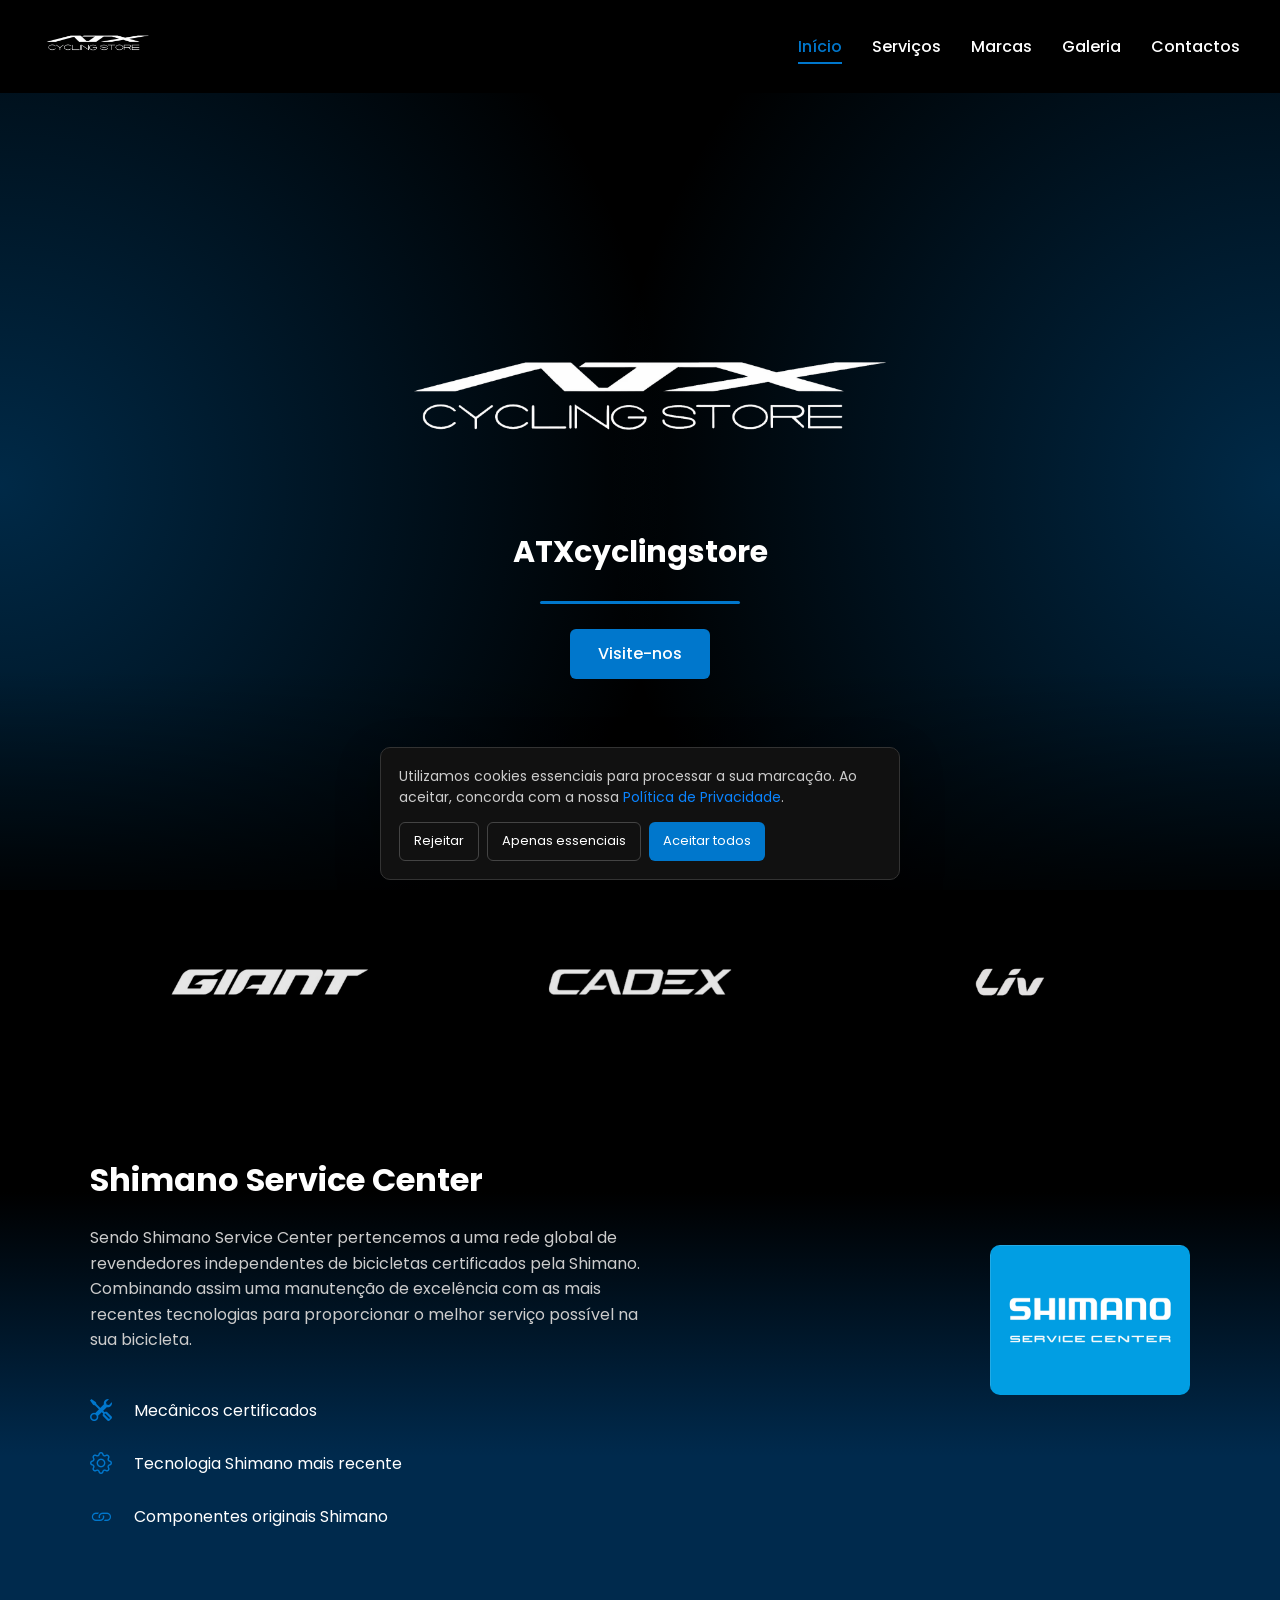
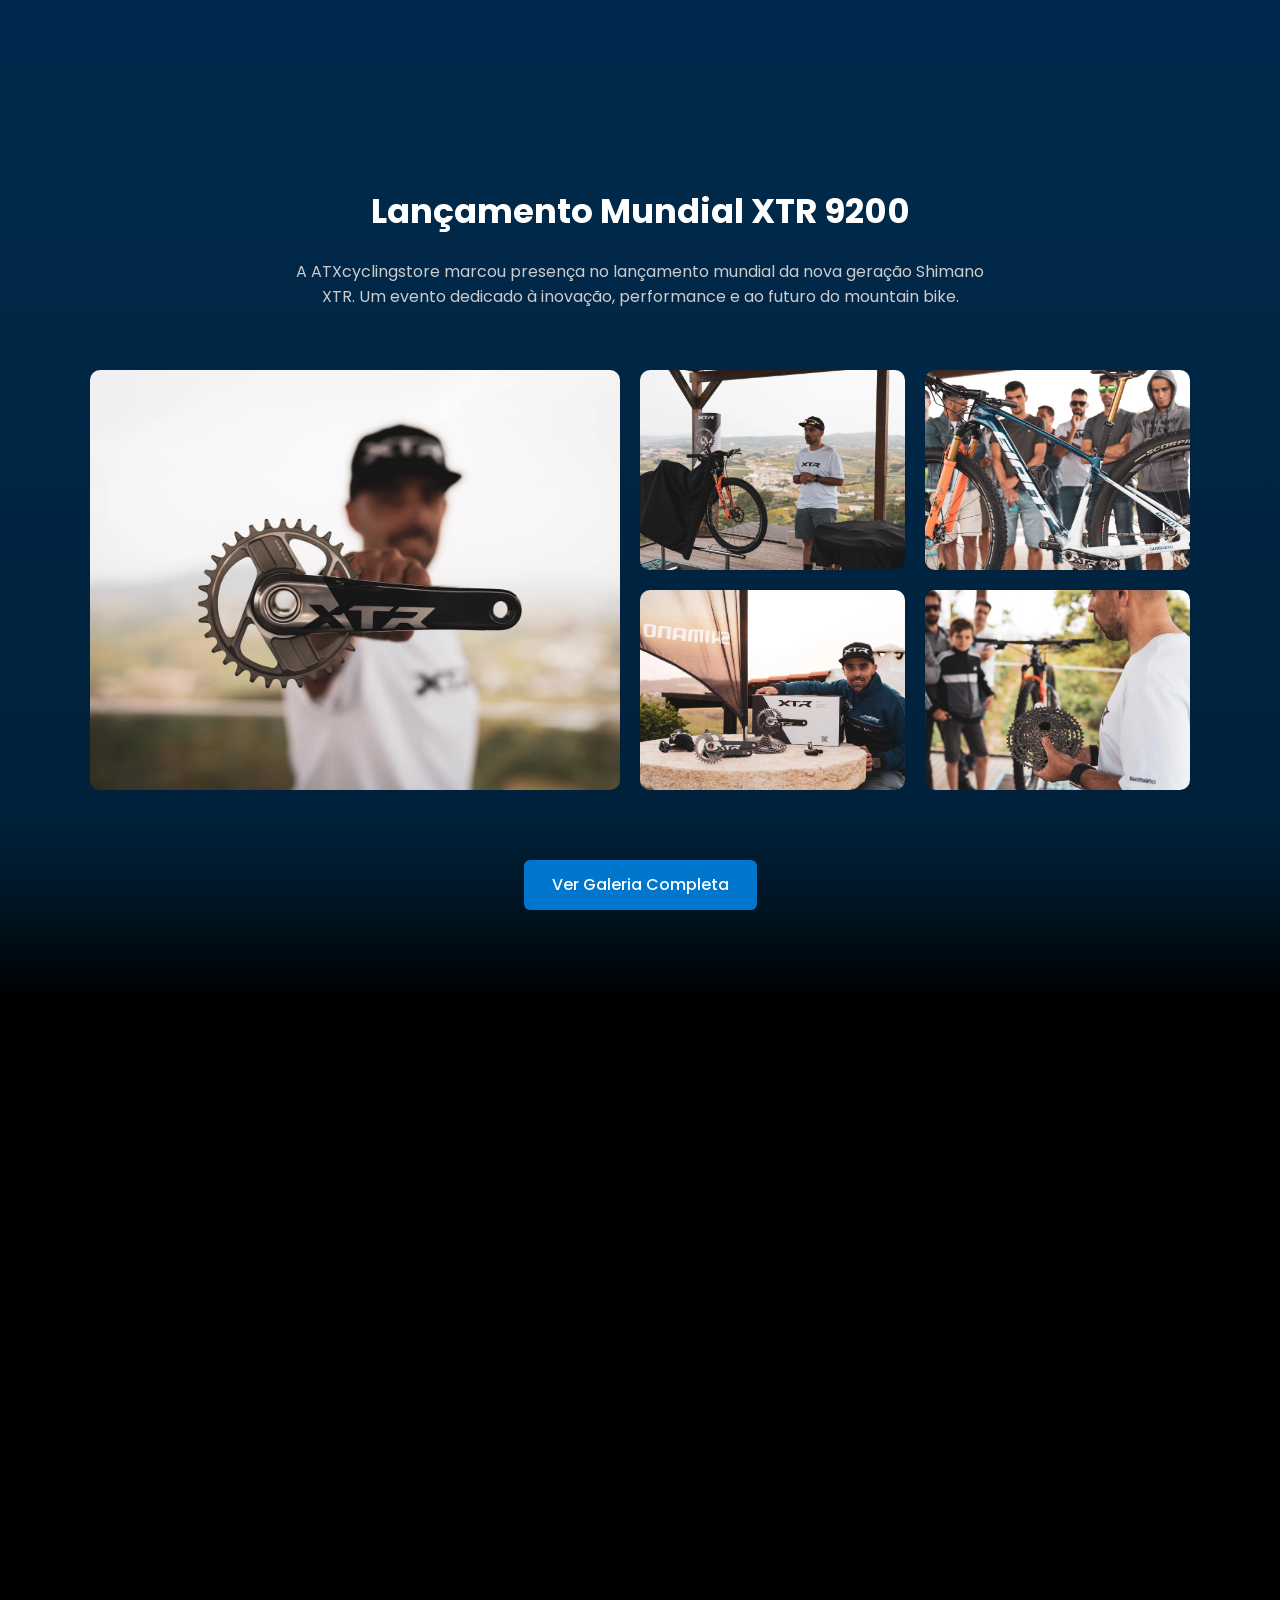
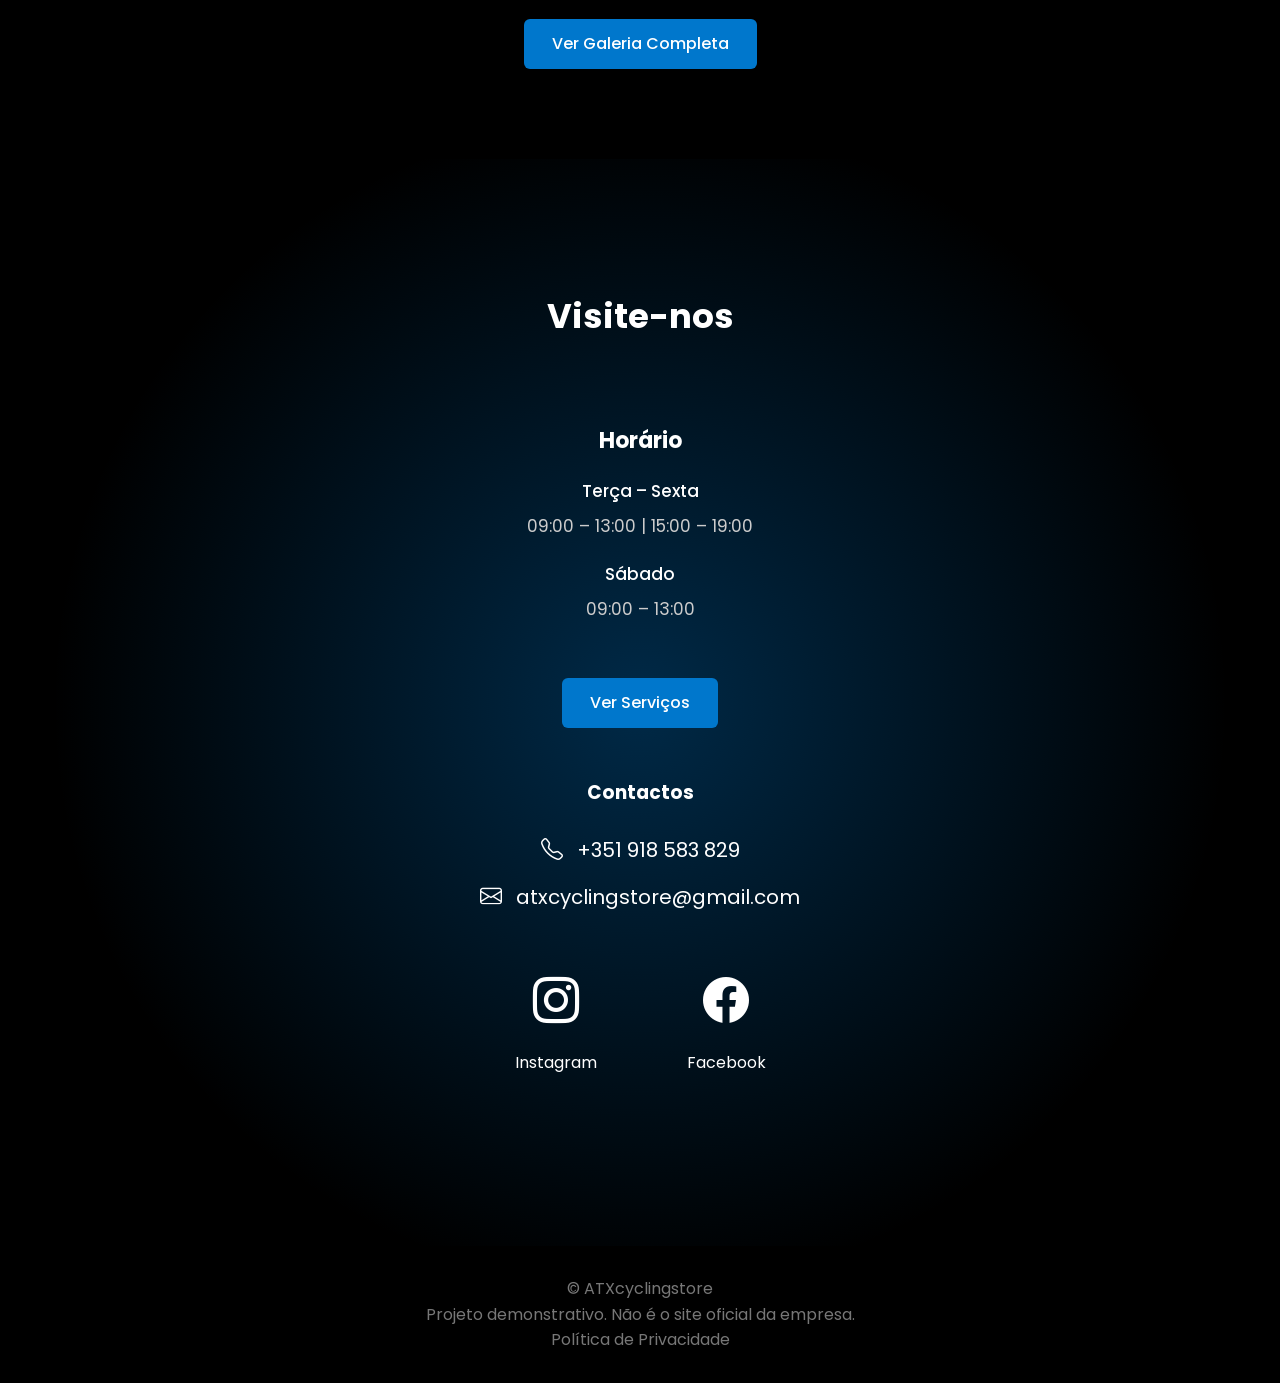
==== index.html @ eec316c8 "Finalize booking system and optimize gallery performance" ====
<!DOCTYPE html>
<html lang="pt">

<head>

    <meta charset="UTF-8">
    <meta name="viewport" content="width=device-width, initial-scale=1.0">

    <title>ATXcyclingstore</title>

    <link rel="icon" type="image/png" href="favicon_black.png">

    <link rel="stylesheet" href="css/style.css">

    <link href="https://fonts.googleapis.com/css2?family=Poppins:wght@300;400;500;600&display=swap" rel="stylesheet">

    <link rel="stylesheet" href="https://cdnjs.cloudflare.com/ajax/libs/font-awesome/6.5.0/css/all.min.css">

    <link rel="stylesheet" href="https://cdn.jsdelivr.net/npm/bootstrap-icons@1.11.3/font/bootstrap-icons.css">

</head>

<div id="cookie-banner" class="cookie-banner">

    <div class="cookie-card">

        <p class="cookie-text">
            Utilizamos cookies essenciais para processar a sua marcação.
            Ao aceitar, concorda com a nossa
            <a href="pages/privacy.html" style="color: #0a84ff">Política de Privacidade</a>.
        </p>

        <div class="cookie-actions">

            <button id="cookie-reject" class="cookie-btn-outline">
                Rejeitar
            </button>

            <button id="cookie-essential" class="cookie-btn-outline">
                Apenas essenciais
            </button>

            <button id="cookie-accept" class="cookie-btn-primary">
                Aceitar todos
            </button>

        </div>

    </div>

</div>

<body>

<!-- NAVBAR -->

<header>

    <nav class="navbar">

        <a href="index.html" class="logo">
            <img src="images/atx.png" alt="Logo">
        </a>

        <ul class="nav-links">

            <li><a href="index.html" class="nav-link">Início</a></li>
            <li><a href="pages/servicos.html" class="nav-link">Serviços</a></li>
            <li><a href="pages/marcas.html" class="nav-link">Marcas</a></li>
            <li><a href="pages/galeria.html" class="nav-link">Galeria</a></li>
            <li><a href="pages/contactos.html" class="nav-link">Contactos</a></li>

        </ul>

        <div class="hamburger" id="hamburger">
            <span></span>
            <span></span>
            <span></span>
        </div>

    </nav>

</header>


<!-- HERO -->

<section class="hero fade-in">

    <img src="images/atx.png" class="hero-logo">

    <h1>ATXcyclingstore</h1>
    <div class="hero-divider"></div>
    <a href="#contactos" class="btn-primary">
        Visite-nos
    </a>

</section>

<!-- MARCAS HERO -->

<section class="hero-marcas">

    <div class="container-marcas fade-in">

        <img src="images/giant.png" alt="Giant" class="fade-in">

        <img src="images/cadex_logo.png" alt="Cadex" class="fade-in">

        <img src="images/liv_logo.png" alt="Liv" class="fade-in">


    </div>

</section>


<!-- SHIMANO SERVICE CENTER -->

<section class="shimano-oficina">

    <div class="shimano-container fade-in">

        <div class="shimano-texto">

            <h2>Shimano Service Center</h2>

            <p>
                Sendo Shimano Service Center pertencemos a uma rede global de revendedores independentes de bicicletas
                certificados pela Shimano. Combinando assim uma
                manutenção de excelência com as mais recentes tecnologias para proporcionar o melhor serviço possível na
                sua bicicleta.
            </p>


            <div class="shimano-pontos">

                <div class="ponto">
                    <i class="bi bi-tools"></i>
                    <span>Mecânicos certificados</span>
                </div>

                <div class="ponto">
                    <i class="bi bi-gear"></i>
                    <span>Tecnologia Shimano mais recente</span>
                </div>

                <div class="ponto">
                    <i class="bi bi-link"></i>
                    <span>Componentes originais Shimano</span>
                </div>

            </div>

        </div>


        <div class="shimano-logo">

            <img src="images/shimano_01.png" alt="Shimano Service Center" loading="lazy">

        </div>

    </div>

</section>

<!-- EVENTO XTR -->

<section class="evento-xtr">

    <div class="evento-container fade-in">

        <h2>Lançamento Mundial XTR 9200</h2>

        <p>
            A ATXcyclingstore marcou presença no lançamento mundial da nova geração
            Shimano XTR. Um evento dedicado à inovação, performance e ao futuro do
            mountain bike.
        </p>

        <div class="evento-galeria">

            <img src="images/xtr/xtr13.png" loading="lazy">
            <img src="images/xtr/xtr6.png" loading="lazy">
            <img src="images/xtr/xtr1.png" loading="lazy">
            <img src="images/xtr/xtr12.png" loading="lazy">
            <img src="images/xtr/xtr4.png" loading="lazy">


        </div>

        <a href="pages/galeria.html" class="btn-primary evento-botao">Ver Galeria Completa</a>

    </div>

</section>

<!-- PROJETOS -->

<section class="projetos">

    <h2 class="fade-in">Projetos recentes</h2>

    <div class="projetos-galeria fade-in">

        <img src="images/gal/gal2.png" loading="lazy">
        <img src="images/gal/gal7.png" loading="lazy">
        <img src="images/gal/gal19.png" loading="lazy">
        <img src="images/gal/gal12.png" loading="lazy">

    </div>

    <a href="pages/galeria.html" class="btn-primary">Ver Galeria Completa</a>

</section>

<!-- CONTACTOS FINAL -->

<section id="contactos" class="contactos-final">

    <div class="contactos-wrapper fade-in">

        <h2>Visite-nos</h2>

        <div class="horario">

            <h3>Horário</h3>

            <p class="dias">Terça – Sexta</p>
            <p>09:00 – 13:00 | 15:00 – 19:00</p>

            <p class="dias">Sábado</p>
            <p>09:00 – 13:00</p>

        </div>


        <a href="pages/servicos.html" class="btn-primary btn-contactos">
            Ver Serviços
        </a>


        <div class="contactos-info">

            <h3>Contactos</h3>

            <div class="contacto-item">
                <i class="bi bi-telephone"></i>
                <span>+351 918 583 829</span>
            </div>

            <div class="contacto-item">
                <i class="bi bi-envelope"></i>
                <span>atxcyclingstore@gmail.com</span>
            </div>

        </div>

        <div class="contactos-links">

            <a href="https://www.instagram.com/atxcyclingstore/">
                <i class="bi bi-instagram"></i>
                <span>Instagram</span>
            </a>

            <a href="https://www.facebook.com/ATXcyclingstore/">
                <i class="bi bi-facebook"></i>
                <span>Facebook</span>
            </a>

        </div>

    </div>

</section>

<!-- FOOTER -->

<footer>

    <p>© ATXcyclingstore</p>
    <p>Projeto demonstrativo. Não é o site oficial da empresa.</p>
    <a href="/pages/privacy.html">Política de Privacidade</a>

</footer>


<script src="js/script.js"></script>


</body>

</html>
---- css/style.css ----
/* ============================= */
/* RESET GLOBAL */
/* ============================= */

*,
*::before,
*::after {
    margin: 0;
    padding: 0;
    box-sizing: border-box;
}

html {
    -webkit-text-size-adjust: 100%;
}

body {

    margin: 0;

    -webkit-font-smoothing: antialiased;
    -moz-osx-font-smoothing: grayscale;

}

/* remove estilos automáticos */
button,
input,
textarea,
select {

    font: inherit;

    border: none;
    outline: none;

    background: none;

    color: inherit;

}

/* remove estilo automático dos links */

a {

    color: inherit;
    text-decoration: none;

}

/* imagens nunca rebentam layout */

img {

    max-width: 100%;
    height: auto;

}

/* remove highlight azul Android */

* {
    -webkit-tap-highlight-color: transparent;
}

/* remove aparência específica do sistema */

button,
input,
select {

    appearance: none;
    -webkit-appearance: none;
    -moz-appearance: none;

}

* {
    margin: 0;
    padding: 0;
    box-sizing: border-box;
}

html {
    scroll-behavior: smooth;
    scroll-padding-top: 80px;
}

html, body {
    overflow-x: hidden;
}

body {
    font-family: 'Poppins', sans-serif;
    background: #0a0a0a;
    color: white;
    line-height: 1.6;
    padding-top: 80px;
    min-height: 100vh;
    display: flex;
    flex-direction: column;
}

footer {
    margin-top: auto;
}


/* ============================= */
/* NAVBAR */
/* ============================= */

.navbar {
    display: flex;
    justify-content: space-between;
    align-items: center;
    padding: 20px 40px;
    background: #000;

    position: fixed;
    top: 0;
    left: 0;
    width: 100%;

    z-index: 1000;

    transition: transform 0.3s ease;
}

.navbar.hide {
    transform: translateY(-100%);
}

.logo img {
    height: 45px;
}

.nav-links {
    list-style: none;
    display: flex;
    gap: 30px;
}

.nav-links a {
    text-decoration: none;
    color: white;
    font-weight: 500;
    transition: 0.3s;
}

.nav-links a:hover {
    color: #0077cc;
    border-bottom: 2px solid #0077cc;
}

.nav-link.active {
    color: #0077cc;
}

.nav-link.active {
    color: #0077cc;
    border-bottom: 2px solid #0077cc;
    padding-bottom: 4px;
}

.hamburger {

    display: none;
    flex-direction: column;
    cursor: pointer;
    gap: 6px;

}

.hamburger span {

    width: 25px;
    height: 3px;
    background: white !important;
    display: block;

}


/* ============================= */
/* HERO */
/* ============================= */

.hero {
    height: 90vh;
    display: flex;
    flex-direction: column;
    justify-content: center;
    align-items: center;
    text-align: center;
    position: relative;
    padding: 0 20px;

    background: radial-gradient(circle at left, rgba(0, 119, 204, 0.35), transparent 50%),
    radial-gradient(circle at right, rgba(0, 119, 204, 0.35), transparent 50%),
    #000;

}

.hero a {
    position: relative;
    z-index: 2;
}

.hero-logo {
    width: clamp(260px, 40vw, 550px);
    margin-bottom: 30px;
}

.hero h1 {
    font-size: clamp(18px, 2.5vw, 30px);
    margin-bottom: 10px;
}

.hero p {
    color: #ccc;
    margin-bottom: 25px;
}

.hero-divider {
    width: 200px;
    height: 3px;
    background: #0077cc;
    margin: 15px auto 25px auto;
    border-radius: 3px;
}

.hero::after {
    content: "";
    position: absolute;
    bottom: 0;
    left: 0;

    width: 100%;
    height: 220px;

    background: linear-gradient(to bottom, rgba(0, 0, 0, 0) 0%, rgba(0, 0, 0, 0.2) 30%, rgba(0, 0, 0, 0.5) 70%, rgba(0, 0, 0, 0.8) 100%);
    pointer-events: none;
}

.btn-primary {

    display: inline-block;
    padding: 14px 32px;

    background: linear-gradient(180deg, #1f7fd0, #1667a8);
    color: white !important;

    border-radius: 10px;
    text-decoration: none;

    transition: all 0.25s ease;

}

.btn-primary:hover {

    transform: translateY(-3px);
    box-shadow: 0 10px 25px rgba(0, 119, 204, 0.35);

}

.btn-primary:disabled {
    background: #555;
    cursor: not-allowed;
    opacity: 0.7;
}

/* ============================= */
/* MARCAS */
/* ============================= */

.hero-marcas {
    background: #000;
}

.container-marcas {
    display: flex;
    justify-content: space-evenly;
    align-items: center;
}

.container-marcas img {
    width: 33%;
    max-width: 200px;
    opacity: 0.9;
    transition: 0.3s;
}

.container-marcas img:hover {
    opacity: 1;
    transform: scale(1.05);
}


/* ============================= */
/* BOTÕES */
/* ============================= */

.btn-primary {

    display: inline-block;

    width: fit-content;

    padding: 12px 28px;

    background: #0077cc;
    color: white;

    border: none;
    border-radius: 6px;

    font-weight: 500;
    font-size: 16px;

    cursor: pointer;

    transition: 0.25s;
}

.btn-primary:hover {
    background: #005fa3;
}


/* ============================= */
/* SHIMANO SERVICE CENTER */
/* ============================= */

.shimano-oficina {
    padding: 120px 40px;
    background: linear-gradient(to bottom, #000000 0%, #000000 30%, #002a4d 70%, #002a4d 100%);
}

.shimano-container {
    max-width: 1100px;
    margin: auto;
    display: flex;
    align-items: center;
    justify-content: space-between;
    gap: 80px;
}

.shimano-texto {
    flex: 1;
    max-width: 550px;
}

.shimano-texto h2 {
    font-size: 32px;
    margin-bottom: 20px;
}

.shimano-texto p {
    color: #ccc;
    line-height: 1.6;
}

.shimano-logo img {
    width: 200px;
    border-radius: 10px;
}

.shimano-pontos {
    display: flex;
    flex-direction: column;
    gap: 18px;
    margin-top: 40px;
}

.ponto {
    display: grid;
    grid-template-columns: 30px 1fr;
    align-items: center;
    gap: 14px;

    max-width: 500px;
    margin: 0 auto;
    text-align: left;
}

.ponto i {
    font-size: 22px;
    color: #0077cc;
}


/* ============================= */
/* evento XTR */
/* ============================= */

.evento-xtr {
    padding: 90px 40px;
    background: linear-gradient(to bottom, #002a4d, #001f36);
    text-align: center;
    position: relative;
}

.evento-container {
    max-width: 1100px;
    margin: auto;
    position: relative;
    z-index: 2;
}

.evento-xtr h2 {
    font-size: 34px;
    margin-bottom: 20px;
}

.evento-xtr p {
    color: #ccc;
    max-width: 700px;
    margin: auto;
    margin-bottom: 60px;
}

.evento-galeria {
    display: grid;
    grid-template-columns:2fr 1fr 1fr;
    grid-template-rows:200px 200px;
    gap: 20px;
    margin-bottom: 20px;
}

.evento-galeria img {
    width: 100%;
    height: 100%;
    object-fit: cover;
    border-radius: 10px;
    transition: transform 0.4s ease, opacity 0.4s ease;
}

.evento-galeria img:hover {
    opacity: 0.9;
    transform: scale(1.05);
}

.evento-galeria img:first-child {
    grid-row: 1 / span 2;
}

.evento-botao {
    display: inline-block;
    margin-top: 50px;
}

.evento-xtr::after {
    content: "";
    position: absolute;
    bottom: 0;
    left: 0;

    width: 100%;
    height: 180px;

    pointer-events: none;

    background: linear-gradient(
            to bottom,
            rgba(0, 0, 0, 0) 0%,
            rgba(0, 0, 0, 0.4) 50%,
            rgba(0, 0, 0, 1) 100%
    );
}

/* ============================= */
/* PROJETOS */
/* ============================= */

.projetos {
    padding: 90px 40px;
    background: #000;
    text-align: center;
}

.projetos h2 {
    font-size: 34px;
    margin-bottom: 60px;
}

.projetos-galeria {
    display: grid;
    grid-template-columns:repeat(4, 1fr);
    gap: 20px;

    max-width: 1100px;
    margin: auto;
    margin-bottom: 50px;
}

.projetos-galeria img {
    width: 100%;
    aspect-ratio: 4/5;
    object-fit: cover;
    border-radius: 10px;

    transition: transform 0.4s ease, filter 0.4s ease;
}

.projetos-galeria img:hover {
    transform: scale(1.05);
    filter: brightness(0.9);
}


/* ============================= */
/* CONTACTOS FINAL */
/* ============================= */

.contactos-final {
    padding: 90px 40px;
    display: flex;
    align-items: center;
    justify-content: center;
    scroll-margin-top: 100px;
    text-align: center;

    background: radial-gradient(circle at center,
    rgba(0, 119, 204, 0.35),
    transparent 70%),
    #000;

}

.contactos-wrapper {
    max-width: 520px;
    width: 100%;
}

/* TÍTULO */

.contactos-final h2 {
    font-size: 34px;
    margin-bottom: 80px;
}

/* HORÁRIO */
.horario {
    margin-bottom: 40px;
}

.horario h3 {
    font-size: 22px;
    margin-bottom: 20px;
}

.horario p {
    font-size: 17px;
    color: #ccc;
    margin-bottom: 8px;
}

.horario .dias {
    margin-top: 20px;
    font-weight: 500;
    color: white;
}

.btn-contactos {
    margin-top: 15px;
    margin-bottom: 15px;

}

/* CONTACTOS */


.contactos-info {
    margin-top: 35px;
    margin-bottom: 50px;
}

.contactos-info h3 {
    margin-bottom: 25px;
}

.contacto-item {
    display: flex;
    justify-content: center;
    align-items: center;
    gap: 14px;
    font-size: 20px;
    margin-bottom: 12px;
}

.contacto-item i {
    font-size: 22px;
}

/* REDES */

.contactos-links {
    display: flex;
    justify-content: center;
    gap: 90px;
    margin-bottom: 80px;
}

.contactos-links a {
    display: flex;
    flex-direction: column;
    align-items: center;
    text-decoration: none;
    color: white;
    transition: 0.3s;
}

.contactos-links i {
    font-size: 46px;
    margin-bottom: 12px;
}

.contactos-links span {
    font-size: 16px;
}

.contactos-links a:hover {
    transform: translateY(-6px);
    color: #0077cc;
}


/* ============================= */
/* FOOTER */
/* ============================= */

footer {
    padding: 30px;
    background: #000;
    text-align: center;
    color: #777;
}

/* ============================= */
/* FADE IN SCROLL */
/* ============================= */

.fade-in {

    opacity: 0;
    transform: translateY(40px);
    transition: opacity 0.8s ease, transform 0.8s ease;
}

.fade-in.visible {
    opacity: 1;
    transform: translateY(0);
}

/* ============================= */
/* VISUAL DE SELEÇAO DE TEXTO */
/* ============================= */

::selection {
    background: #0077cc;
    color: white;
}

/* ============================= */
/* SERVIÇOS */
/* ============================= */

#servicos {
    background: linear-gradient(to right, rgba(0, 119, 204, 0.35), transparent 300px),
    linear-gradient(to left, rgba(0, 119, 204, 0.35), transparent 300px),
    #000;
}


.services-section {
    padding: 100px 40px;
    max-width: 900px;
    margin: auto;

}

.services-title {
    font-size: 42px;
    margin-bottom: 10px;
}

.services-intro {
    font-size: 18px;
    color: #666;
    margin-bottom: 0;
    line-height: 1.6;
}

.services-category {
    font-size: 28px;
    margin-top: 70px;
    margin-bottom: 30px;
    font-weight: 600;
}

/* BLOCO DE SERVIÇO */

.service {
    padding: 22px 25px;
    border-bottom: 1px solid #e5e5e5;
    transition: all 0.25s ease;
}

/* HOVER MODERNO */

.service:hover {
    transform: scale(1.05);
    transition: 0.3s;

}

/* muda cor do título */
.service:hover h3 {
    color: #0077cc;
}

/* muda cor do preço */
.service:hover .price {
    color: #0077cc;
}

/* transição suave */
.service h3,
.service .price {
    transition: color 0.3s ease;
}


/* HEADER */

.service-header {
    display: flex;
    justify-content: space-between;
    align-items: center;
}

.service h3 {
    font-size: 20px;
    margin: 0;
    color: #f7f7f7;
    transition: color 0.3s ease;

}


.price {
    font-weight: 600;
    font-size: 20px;
    color: #f7f7f7;
}

/* DESCRIÇÃO */

.service-desc {
    font-size: 15px;
    color: #666;
    margin-top: 8px;
    line-height: 1.5;
    max-width: 700px;
}

.services-cta-top {
    margin-top: 30px;
}

.reserva-trigger {
    background: #0077cc;
    color: white;
    padding: 12px 28px;
    border-radius: 6px;
    text-decoration: none;
    font-weight: 500;
    transition: 0.3s;
    margin-top: 30px;
    margin-bottom: 30px;
}

.reserva-trigger:hover {
    background: #005fa3;
}

.floating-reserva {
    position: fixed;
    bottom: 30px;
    right: 30px;

    background: #0077cc;
    color: white;

    padding: 14px 22px;
    border-radius: 30px;

    font-weight: 500;
    text-decoration: none;

    box-shadow: 0 6px 20px rgba(0, 0, 0, 0.3);

    transition: 0.3s;

    opacity: 0;
    pointer-events: none;
}

.floating-reserva.show {
    opacity: 1;
    pointer-events: auto;
}


.services-final-cta {
    text-align: center;
    margin-top: 80px;
    margin-bottom: 100px;
    max-width: 700px;
    margin-left: auto;
    margin-right: auto;
}

/* ============================= */
/* RESERVAS */
/* ============================= */

.reserva-section {
    padding: 120px 20px;
}

.reserva-container {
    max-width: 650px;
    margin: auto;
}

.reserva-container h1 {
    font-size: 42px;
    margin-bottom: 10px;
}

.reserva-intro {
    color: #aaa;
    margin-bottom: 40px;
}

input[type="date"]::-webkit-calendar-picker-indicator {
    filter: invert(1);
    opacity: 0.8;
}

input[type="date"]::-webkit-calendar-picker-indicator:hover {
    opacity: 1;
}


/* STEPS */

.reserva-steps {
    display: flex;
    justify-content: space-between;
    margin-bottom: 40px;
}

.step {
    display: flex;
    align-items: center;
    gap: 10px;
    color: #777;
    font-size: 14px;
}

.step span {
    width: 28px;
    height: 28px;
    border-radius: 50%;
    border: 1px solid #444;
    display: flex;
    align-items: center;
    justify-content: center;
}

.step.active span {
    background: #0077cc;
    border: none;
    color: white;
}

.step.active {
    color: white;
}


/* FORMULÁRIO */

.reserva-form {
    display: flex;
    flex-direction: column;
    gap: 28px;
}

.form-group {
    display: flex;
    flex-direction: column;
    gap: 8px;
}

.form-group select {

    background: #111;
    color: white;

    border: 1px solid #333;
    border-radius: 6px;

    padding: 12px;
    padding-right: 40px;

    appearance: none;
    -webkit-appearance: none;
    -moz-appearance: none;

    cursor: pointer;

    background-image: url("data:image/svg+xml,%3Csvg xmlns='http://www.w3.org/2000/svg' fill='white' viewBox='0 0 16 16'%3E%3Cpath d='M2 5l6 6 6-6'/%3E%3C/svg%3E");

    background-repeat: no-repeat;
    background-position: right 14px center;
    background-size: 12px;
}


.form-group input,
.form-group textarea {

    background: #111;
    color: #fff;

    border: 1px solid #333;
    border-radius: 6px;

    padding: 12px;

    font-family: 'Poppins', sans-serif;

}

.form-group input:focus,
.form-group select:focus,
.form-group textarea:focus {

    outline: none;

    border-color: #0077cc;

    box-shadow: 0 0 0 1px #0077cc;

}

/* BOTÕES */

.form-buttons {
    display: flex;
    gap: 16px;
    margin-top: 10px;
}

.form-step button {
    margin-top: 10px;
}


.btn-reserva-submit {

    padding: 14px 24px;
    background: #0077cc;
    border: none;

    color: white;
    font-weight: 500;
    border-radius: 6px;

    cursor: pointer;
    transition: 0.3s;
}

.btn-reserva-submit:hover {
    background: #005fa3;
}


.btn-cancelar {

    padding: 14px 24px;
    background: #222;
    border: 1px solid #444;

    color: #aaa;
    border-radius: 6px;

    cursor: pointer;
}

.btn-cancelar:hover {
    background: #333;
}


/* BOTÃO VOLTAR */

.btn-voltar {
    background: none;
    border: none;
    color: #0077cc;
    margin-bottom: 30px;
    cursor: pointer;
}

.form-step {
    display: none;
}

.form-step.active {
    display: block;
}

.resumo {
    background: #111;
    border: 1px solid #333;
    padding: 24px;
    border-radius: 8px;
    margin-top: 10px;
}

.resumo p {
    margin-bottom: 14px;
}

.form-step h3 {
    margin-bottom: 18px;
}


.reserva-steps {
    display: flex;
    gap: 30px;
    margin-bottom: 40px;
}

.step {
    opacity: 0.4;
    transition: 0.3s;
}

.step.active {
    opacity: 1;
}

.step.done span {
    background: #0077cc;
    border: none;
    color: white;
}

.step.done {
    opacity: 1;
}

.horas-container {
    margin-top: 10px;
    margin-bottom: 10px;
}



.hora-item {
    display: inline-block;
    padding: 8px 12px;
    margin: 5px;
    border: 1px solid #ccc;
    cursor: pointer;
    border-radius: 5px;
}

.hora-item.ativa {
    background-color: #0d6efd;
    color: white;
    border-color: #0d6efd;
}

/* ============================= */
/* CONFIRMAÇÃO */
/* ============================= */

.confirmacao-section {
    padding: 180px 20px;
    text-align: center;
}

.confirmacao-container {
    max-width: 600px;
    margin: auto;
}

.confirmacao-container h1 {
    font-size: 42px;
    margin-bottom: 20px;
}

.confirmacao-mensagem {
    font-size: 18px;
    margin-bottom: 10px;
}

.confirmacao-info {
    color: #aaa;
    margin-bottom: 40px;
    line-height: 1.6;
}

.confirmacao-check {
    width: 70px;
    height: 70px;
    margin: 0 auto 30px auto;
}

.checkmark {
    width: 70px;
    height: 70px;
}

.checkmark-check {

    stroke-dasharray: 48;
    stroke-dashoffset: 48;

    animation: drawCheck 0.6s ease forwards;
    animation-delay: 0.2s;

}

@keyframes drawCheck {

    to {
        stroke-dashoffset: 0;
    }

}

/* ============================= */
/* MARCAS */
/* ============================= */


/* SECTION */

.brands-section {

    padding: 100px 40px;
    max-width: 1200px;
    width: 100%;
    text-align: center;
    margin-left: auto;
    margin-right: auto;

    background: radial-gradient(
            circle at center,
            rgba(0, 140, 255, 0.12) 2%,
            rgba(0, 0, 0, 0) 65%
    );

}


/* TITLE */

.brands-title {

    font-size: 32px;
    margin-bottom: 80px;
    letter-spacing: 1px;

}

/* GRID */

.brands-grid {

    display: grid;
    grid-template-columns: repeat(4, 1fr);
    gap: 60px;
    align-items: center;
    justify-items: center;
    max-width: 1200px;
    margin: auto;

}

/* LOGOS */

.brands-grid img {

    max-width: 140px;
    width: 100%;

    filter: grayscale(100%);
    opacity: 0.65;

    transition: all 0.35s ease;

}

/* HOVER */

.brands-grid img:hover {

    filter: grayscale(0%);
    opacity: 1;

    transform: scale(1.15);

    filter: drop-shadow(0 0 10px rgba(0, 140, 255, 0.6));

}

/* ============================= */
/* CONTACTOS */
/* ============================= */

.contact-section {

    padding: 100px 40px;
    max-width: 1400px;
    margin: auto;

}

.contact-title {

    text-align: center;
    margin-bottom: 60px;

}

.contact-container {

    display: grid;
    grid-template-columns: 1fr 2fr;
    gap: 120px;

    align-items: center;

}

/* INFO LOJA */

.contact-info {

    max-width: 420px;

}

/* Nome da loja */

.contact-info h2 {

    font-size: 28px;
    margin-bottom: 25px;
    transition: 0.3s;

}

.contact-info h2:hover {
    filter: grayscale(0%);
    opacity: 1;

    transform: scale(1.05);

    filter: drop-shadow(0 0 10px rgba(0, 140, 255, 0.6));
}

/* BLOCO (Morada / Telefone / Email / Horário) */

.contact-block {

    margin-bottom: 35px;
    transition: 0.3s;

}

.contact-block:hover {
    filter: grayscale(0%);
    opacity: 1;

    transform: scale(1.05);

    filter: drop-shadow(0 0 10px rgba(0, 140, 255, 0.6));
}


/* Informação */

.contact-block p {

    margin: 0;
    color: #cfcfcf;
    line-height: 1.6;

}

/* MAPA */

.map-container {

    width: 100%;
    height: 450px;

    border-radius: 12px;
    overflow: hidden;

}

.map-container iframe {

    width: 100%;
    height: 100%;
    border: none;

}

/* BOTÃO GOOGLE MAPS */

.maps-button {

    display: inline-block;
    margin-top: 20px;

    padding: 12px 26px;

    background: #0a84ff;
    color: white;

    border-radius: 8px;
    text-decoration: none;

    font-weight: 500;

    transition: 0.3s;

}

/* ============================= */
/* GALERIA */
/* ============================= */

#galeria {
    padding: 120px 40px;
    max-width: 1400px;
    margin: auto;
}

.titulo {
    text-align: center;
    font-size: 40px;
    margin-bottom: 80px;
}

.categoria {
    font-size: 24px;
    margin: 60px 0 30px 0;
}

.categoria, h2 {
    margin-top: 40px;
    margin-bottom: 20px;
}

.gal-divider {
    width: 200px;
    height: 3px;

    background: linear-gradient(
            90deg,
            transparent,
            #0077cc,
            transparent
    );

    margin: 20px auto 35px auto;
}

/* MASONRY */

.grid-galeria {
    column-count: 4;
    column-gap: 20px;
}


/* IMAGENS */

.grid-galeria img {

    width: 100%;
    margin-bottom: 20px;
    border-radius: 12px;

    break-inside: avoid;

    cursor: pointer;

    opacity: 0;
    transform: translateY(20px);

    transition: transform .35s ease,
    box-shadow .35s ease,
    opacity .6s ease;
}

.grid-galeria img.show {
    opacity: 1;
    transform: translateY(0);
}

.grid-galeria img:hover {
    transform: scale(1.03);
    box-shadow: 0 15px 40px rgba(0, 0, 0, 0.15);
}

#lightbox {
    position: fixed;
    inset: 0;
    background: rgba(0, 0, 0, 0.92);

    display: none;
    align-items: center;
    justify-content: center;

    z-index: 999;
}

#lightbox img {
    max-width: 90%;
    max-height: 90%;
    border-radius: 8px;
}

#close-lightbox {
    position: absolute;
    top: 25px;
    right: 40px;
    font-size: 40px;
    color: white;
    cursor: pointer;
}

/* setas */

.nav {
    position: absolute;
    top: 50%;
    transform: translateY(-50%);
    font-size: 50px;
    color: white;
    cursor: pointer;
    padding: 10px;
    user-select: none;
}

.prev {
    left: 30px;
}

.next {
    right: 30px;
}

.nav:hover {
    opacity: 0.7;
}


/* ============================= */
/* RESPONSIVO GLOBAL */
/* ============================= */

/* TABLET */
@media (max-width: 1100px) {

    .grid-galeria {
        column-count: 3;
    }

    .projetos-galeria {
        grid-template-columns: repeat(4, 1fr);
    }

    .maps-button {
        white-space: nowrap;
    }
}

@media (min-width: 769px) {

    .shimano-pontos {
        align-items: flex-start;
    }

    .ponto {
        margin: 0;
        max-width: none;
    }

}


/* MOBILE */
@media (max-width: 768px) {

    /* ESPAÇAMENTO GLOBAL */
    section {
        padding: 70px 20px;
    }

    /* NAVBAR */
    .navbar {
        padding: 15px 20px;
    }

    .nav-links {
        position: fixed;
        top: 80px;
        left: 0;
        width: 100%;
        background: #000;

        flex-direction: column;
        align-items: center;
        gap: 35px;
        padding: 40px 0;

        transform: translateY(-20px);
        opacity: 0;
        pointer-events: none;

        transition: all 0.35s ease;
        z-index: 999;
    }

    .nav-links.active {
        transform: translateY(0);
        opacity: 1;
        pointer-events: auto;
    }

    .hamburger {
        display: flex;
    }


    /* HERO */
    .hero {
        min-height: 90svh;
        padding: 0 20px;
    }

    .hero-logo {
        width: clamp(220px, 60vw, 400px);
    }

    .hero h1 {
        font-size: 22px;
    }


    /* MARCAS */
    .container-marcas {
        flex-direction: column;
        gap: 30px;
    }

    .container-marcas img {
        width: 60%;
        max-width: 180px;
    }

    .hero-marcas {
        padding: 80px 20px;
    }

    .hero-marcas img {
        margin: 40px;
    }

    .brands-grid img {
        max-width: 110px;
    }

    .brands-grid {
        grid-template-columns: repeat(2, 1fr);
        gap: 45px;
    }


    /* SHIMANO */
    .shimano-container {
        flex-direction: column;
        text-align: center;
        gap: 40px;
    }

    .shimano-texto {
        max-width: 100%;
    }

    .shimano-logo img {
        width: 100%;
        max-width: 200px;
        margin-top: 20px;
    }

    .shimano-pontos {
        align-items: center;
    }


    /* EVENTO */
    .evento-galeria {
        grid-template-columns:1fr;
        grid-template-rows:auto;
    }

    .evento-galeria img {
        height: 220px;
    }

    .evento-galeria img:first-child {
        grid-row: auto;
    }


    /* PROJETOS */
    .projetos-galeria {
        grid-template-columns:1fr;
    }


    /* SERVIÇOS */
    .services-section {
        padding: 80px 20px;
    }

    .services-title {
        font-size: 32px;
    }

    .services-category {
        font-size: 24px;
    }

    .service-header {
        display: flex;
        justify-content: space-between;
        align-items: center;
        gap: 10px;
    }

    .price {
        font-size: 18px;
    }


    /* CONTACTOS */
    .contact-container {
        grid-template-columns:1fr;
        gap: 40px;
    }

    .contact-info {
        max-width: 100%;
        text-align: center;
    }

    .map-container {
        height: 300px;
    }


    /* GALERIA */
    .grid-galeria {
        column-count: 2;
    }


    /* LIGHTBOX */
    .nav {
        top: auto;
        bottom: 25px;
        transform: none;
        font-size: 40px;
    }

    .prev {
        left: 30%;
    }

    .next {
        right: 30%;
    }

}


/* MOBILE PEQUENO */
@media (max-width: 500px) {

    .grid-galeria {
        column-count: 1;
    }

    .projetos-galeria {
        grid-template-columns:1fr;
    }

    .hero h1 {
        font-size: 20px;
    }

    .reserva-steps {
        flex-wrap: wrap;
        justify-content: center;
        gap: 15px;
    }

    .brands-grid img {
        max-width: 100px;
    }

    .brands-grid {
        gap: 30px;
        grid-template-columns: repeat(2, 1fr);
    }

}

@media (max-width: 480px) {

    .ponto {
        margin: 0;
        max-width: none;
        text-align: left;
    }

    .shimano-pontos {
        align-items: flex-start;
    }

}

/* ============================= */
/* COOKIES */
/* ============================= */

.cookie-banner {

    position: fixed;
    bottom: 20px;
    left: 50%;
    transform: translateX(-50%);

    width: calc(100% - 30px);
    max-width: 520px;

    z-index: 2000;

}

.cookie-card {

    background: #111;
    border: 1px solid #333;

    padding: 18px;

    border-radius: 10px;

    box-shadow: 0 15px 40px rgba(0, 0, 0, 0.35);

}

.cookie-text {

    font-size: 14px;
    color: #ccc;

    margin-bottom: 14px;
    line-height: 1.5;

}

.cookie-actions {

    display: flex;
    gap: 8px;
    flex-wrap: wrap;

}

.cookie-btn-primary {

    background: #0077cc;

    color: white;

    padding: 8px 14px;

    border-radius: 6px;

    font-size: 13px;

    cursor: pointer;

}

.cookie-btn-outline {

    border: 1px solid #444;

    padding: 8px 14px;

    border-radius: 6px;

    font-size: 13px;

    cursor: pointer;

}

.cookie-btn-outline:hover {

    border-color: #0077cc;

}

@media (max-width: 600px) {

    .cookie-actions {

        flex-direction: column;

    }

    .cookie-btn-primary,
    .cookie-btn-outline {

        width: 100%;

    }

}
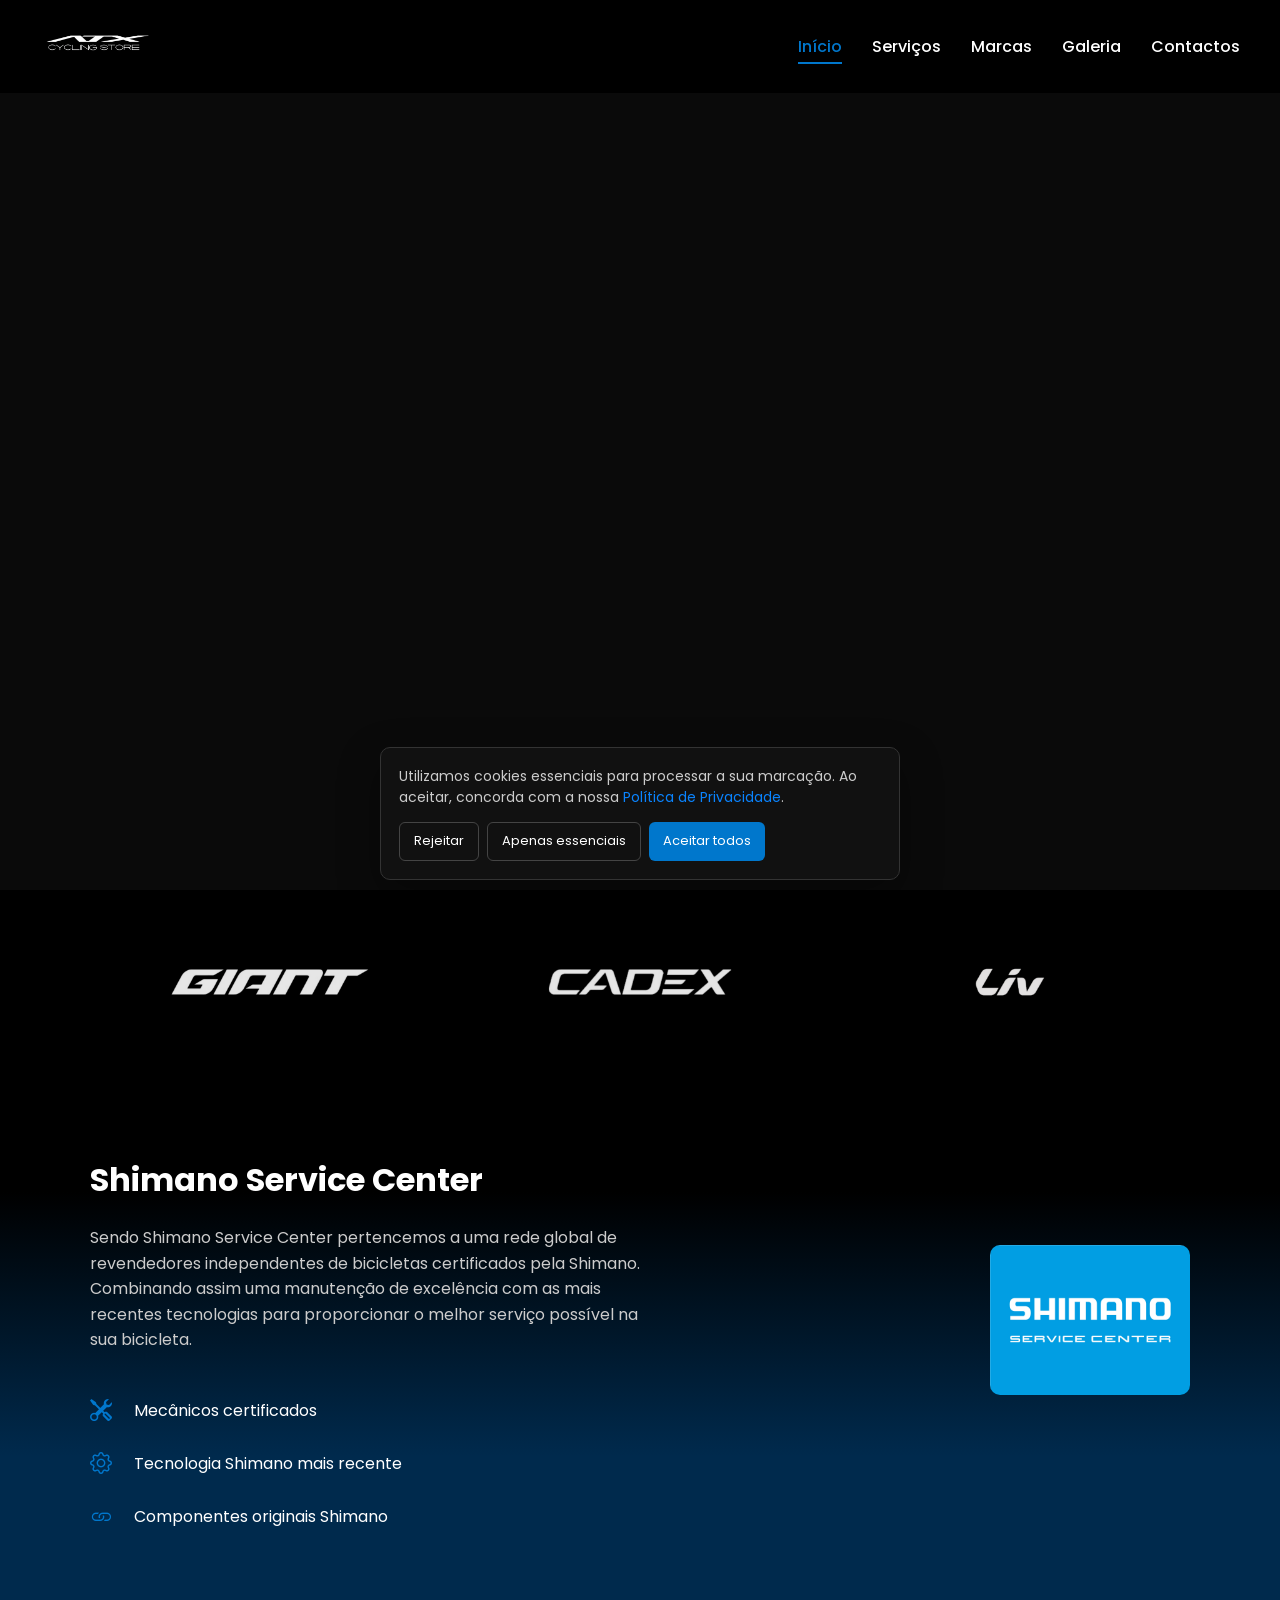
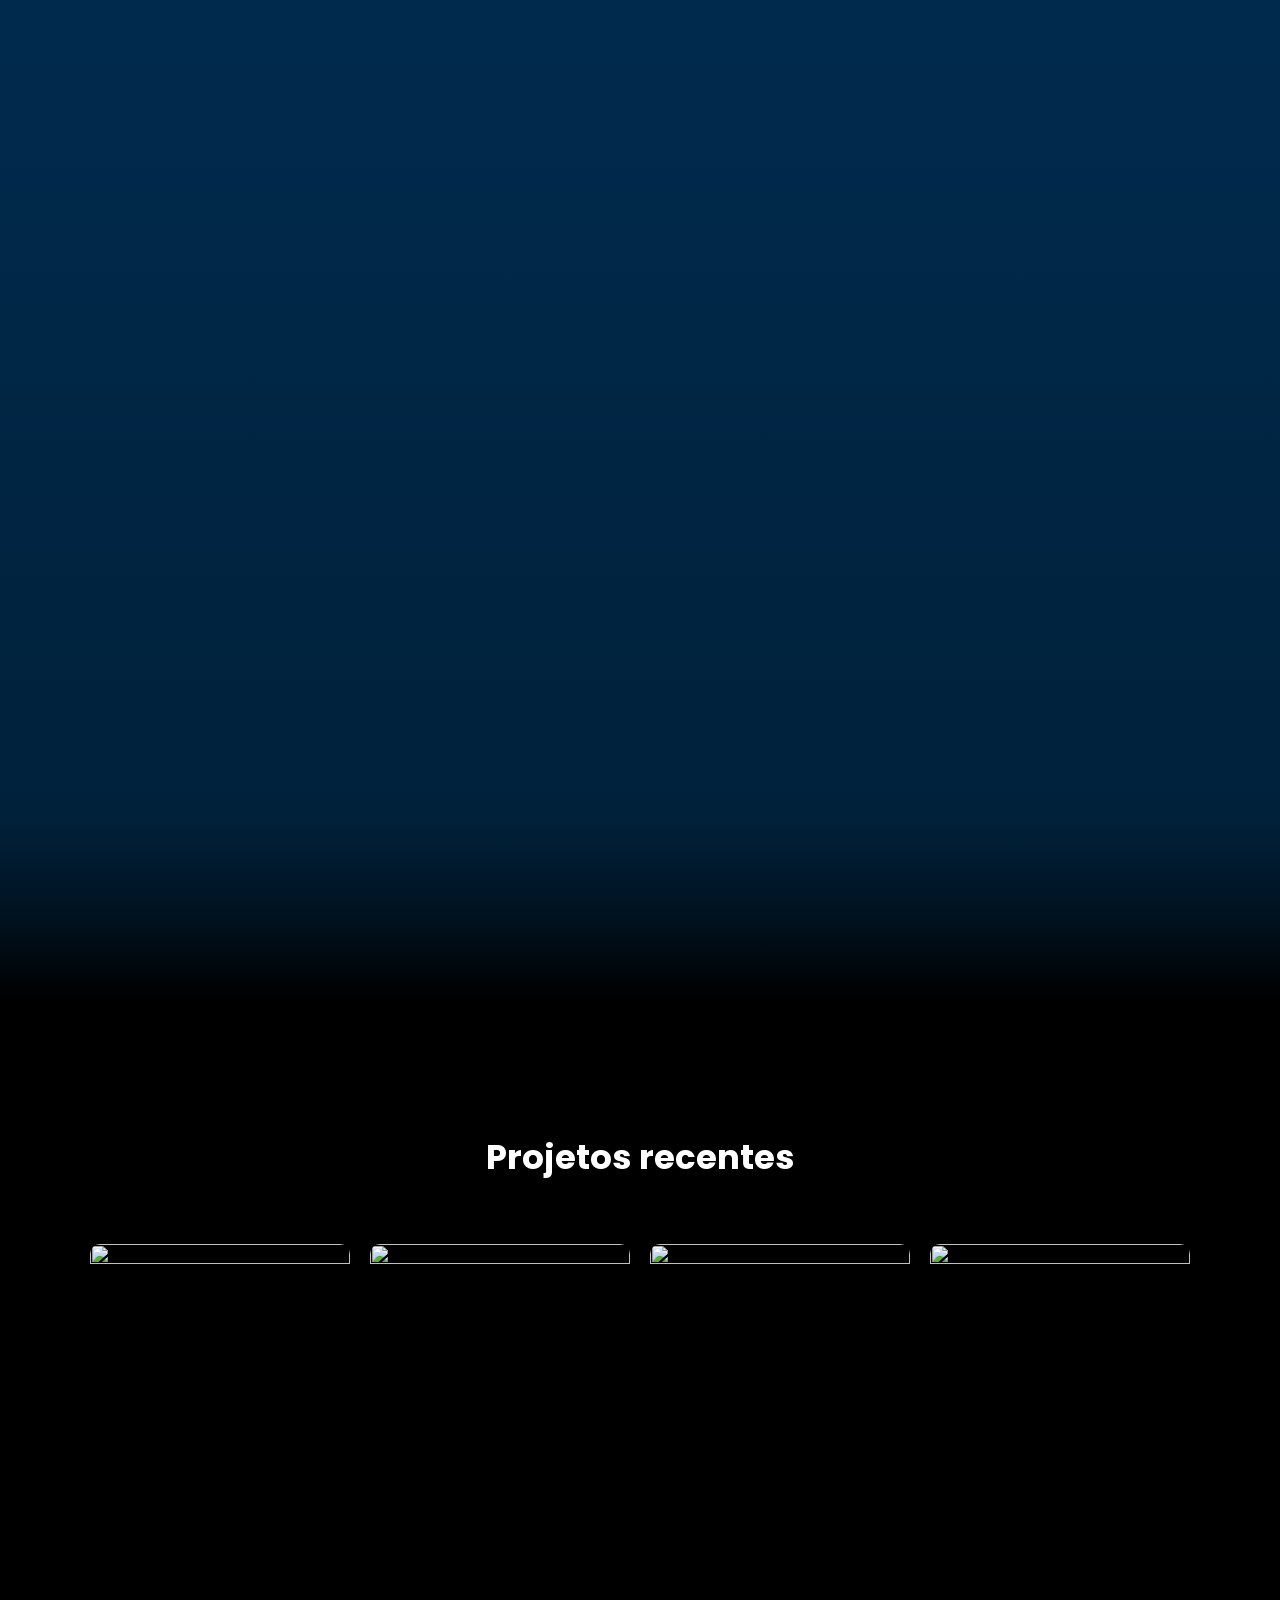
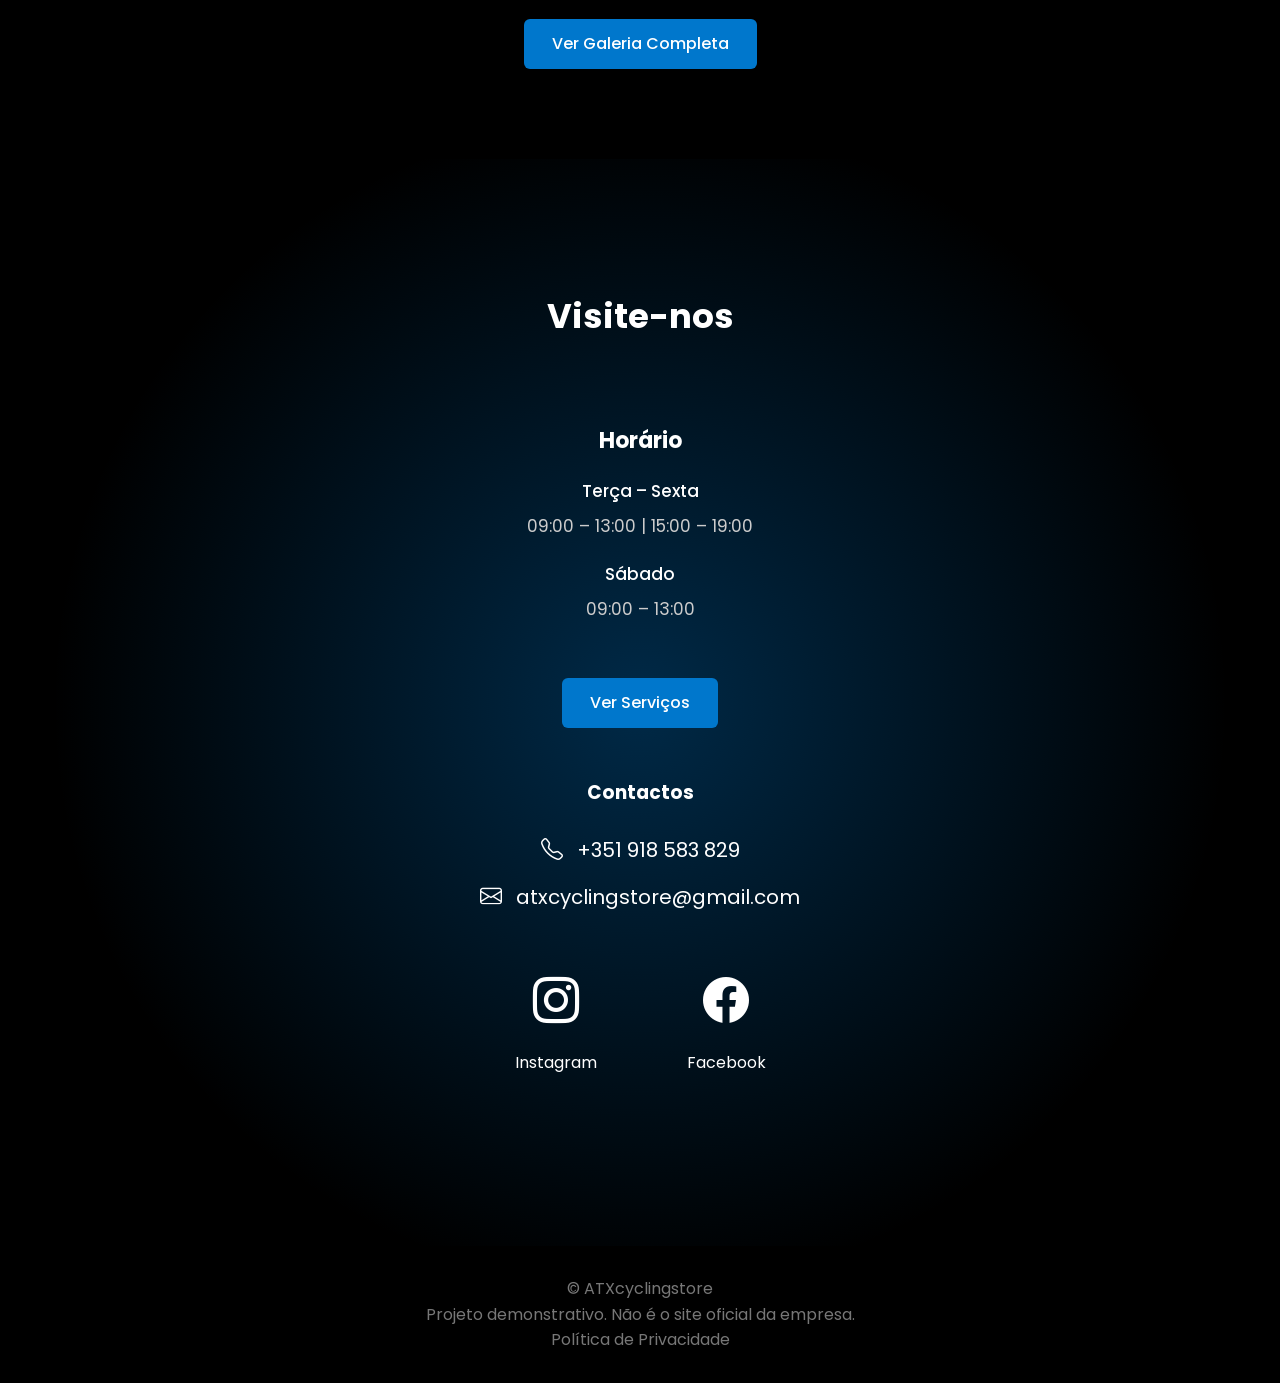
==== commit 063b9ba3: "Upgrade nas imagens de index.html" ====
--- a/index.html
+++ b/index.html
@@ -181,11 +181,11 @@
 
         <div class="evento-galeria">
 
-            <img src="images/xtr/xtr13.png" loading="lazy">
-            <img src="images/xtr/xtr6.png" loading="lazy">
-            <img src="images/xtr/xtr1.png" loading="lazy">
-            <img src="images/xtr/xtr12.png" loading="lazy">
-            <img src="images/xtr/xtr4.png" loading="lazy">
+            <img src="https://res.cloudinary.com/dycjshvtp/image/upload/f_auto,q_auto/v1778927230/xtr13_jtyfzw.webp" loading="lazy">
+            <img src="https://res.cloudinary.com/dycjshvtp/image/upload/f_auto,q_auto/v1778927227/xtr6_h1jwj2.webp" loading="lazy">
+            <img src="https://res.cloudinary.com/dycjshvtp/image/upload/f_auto,q_auto/v1778927226/xtr1_gw9qkg.webp" loading="lazy">
+            <img src="https://res.cloudinary.com/dycjshvtp/image/upload/f_auto,q_auto/v1778927229/xtr12_avgeli.webp" loading="lazy">
+            <img src="https://res.cloudinary.com/dycjshvtp/image/upload/f_auto,q_auto/v1778927227/xtr4_myptuq.webp" loading="lazy">
 
 
         </div>
@@ -204,10 +204,10 @@
 
     <div class="projetos-galeria fade-in">
 
-        <img src="images/gal/gal2.png" loading="lazy">
-        <img src="images/gal/gal7.png" loading="lazy">
-        <img src="images/gal/gal19.png" loading="lazy">
-        <img src="images/gal/gal12.png" loading="lazy">
+        <img src="https://res.cloudinary.com/dycjshvtp/image/upload/f_auto,q_auto/v1778926227/gal2_c8qgkt.webp" loading="lazy">
+        <img src="https://res.cloudinary.com/dycjshvtp/image/upload/f_auto,q_auto/v1778926234/gal7_cycwtt.webp" loading="lazy">
+        <img src="https://res.cloudinary.com/dycjshvtp/image/upload/f_auto,q_auto/v1778926236/gal19_whhg9x.jpg" loading="lazy">
+        <img src="https://res.cloudinary.com/dycjshvtp/image/upload/f_auto,q_auto/v1778926228/gal12_khslje.webp" loading="lazy">
 
     </div>
 
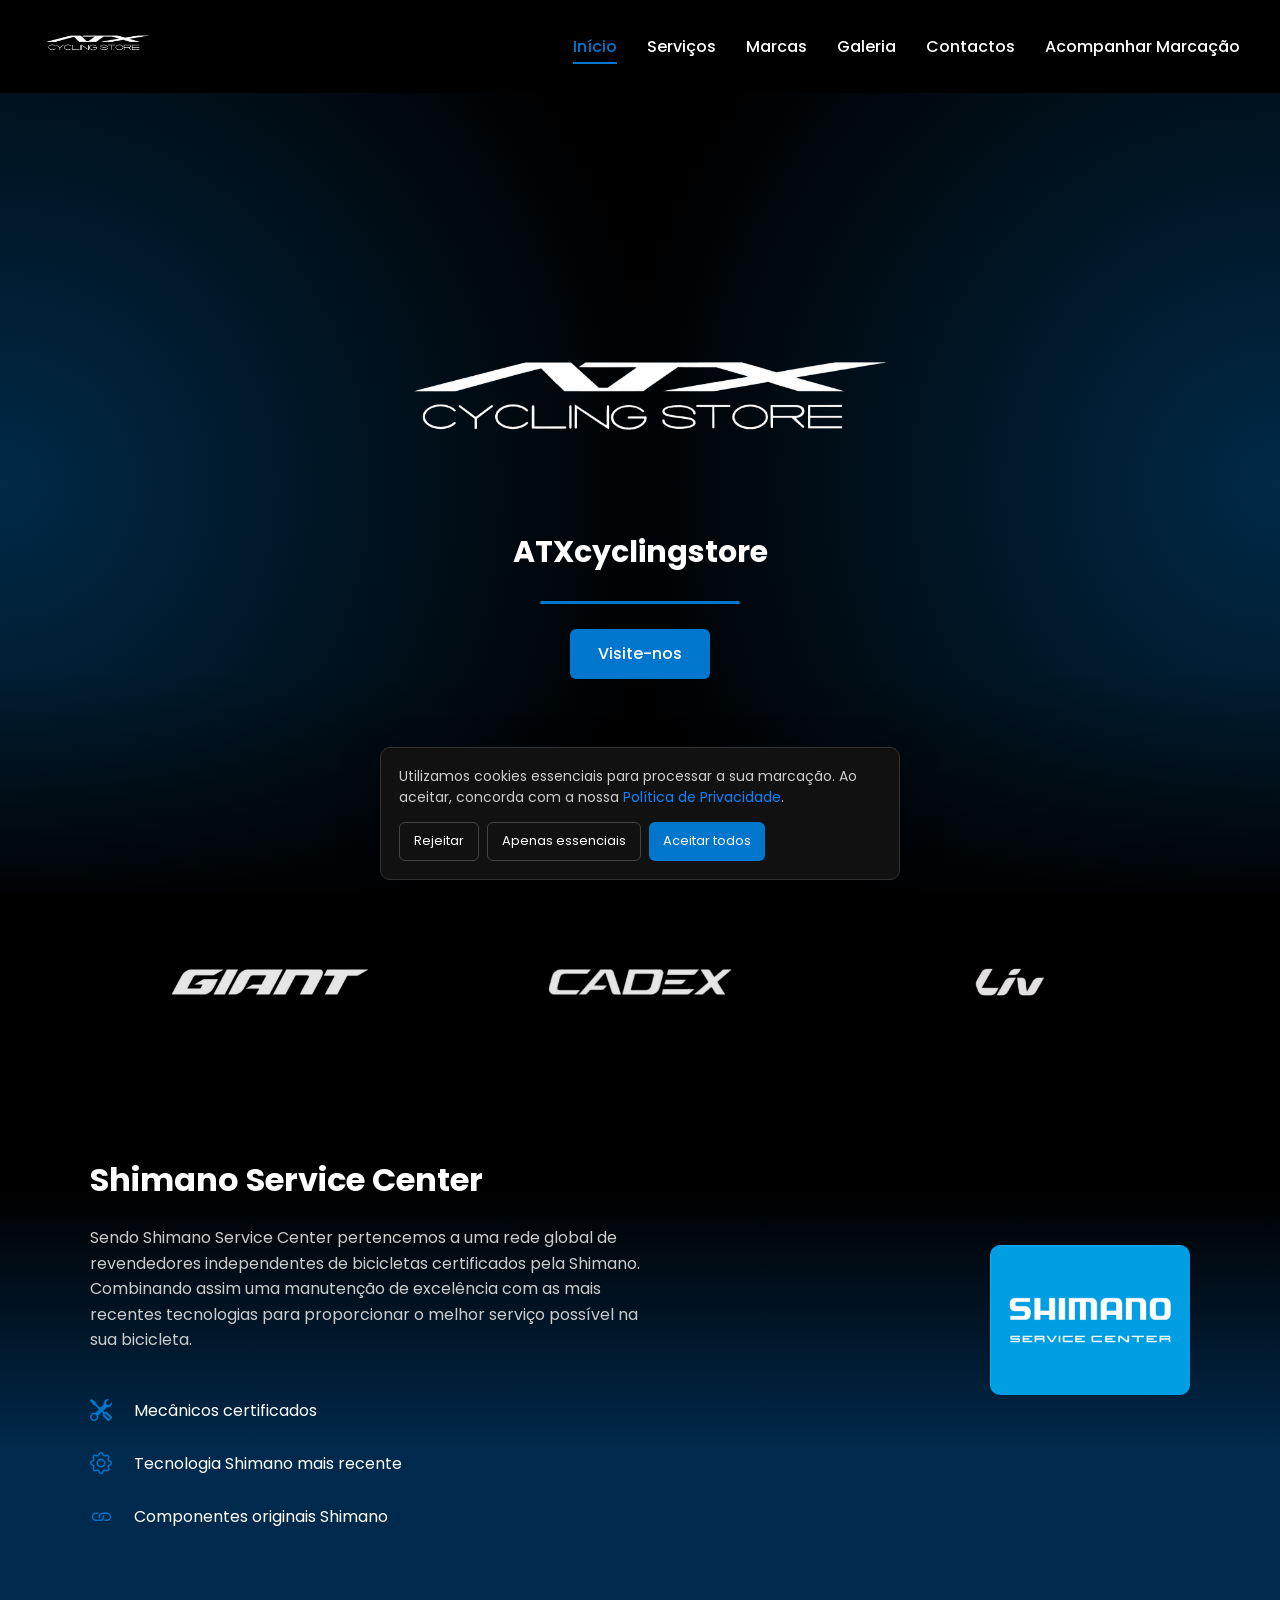
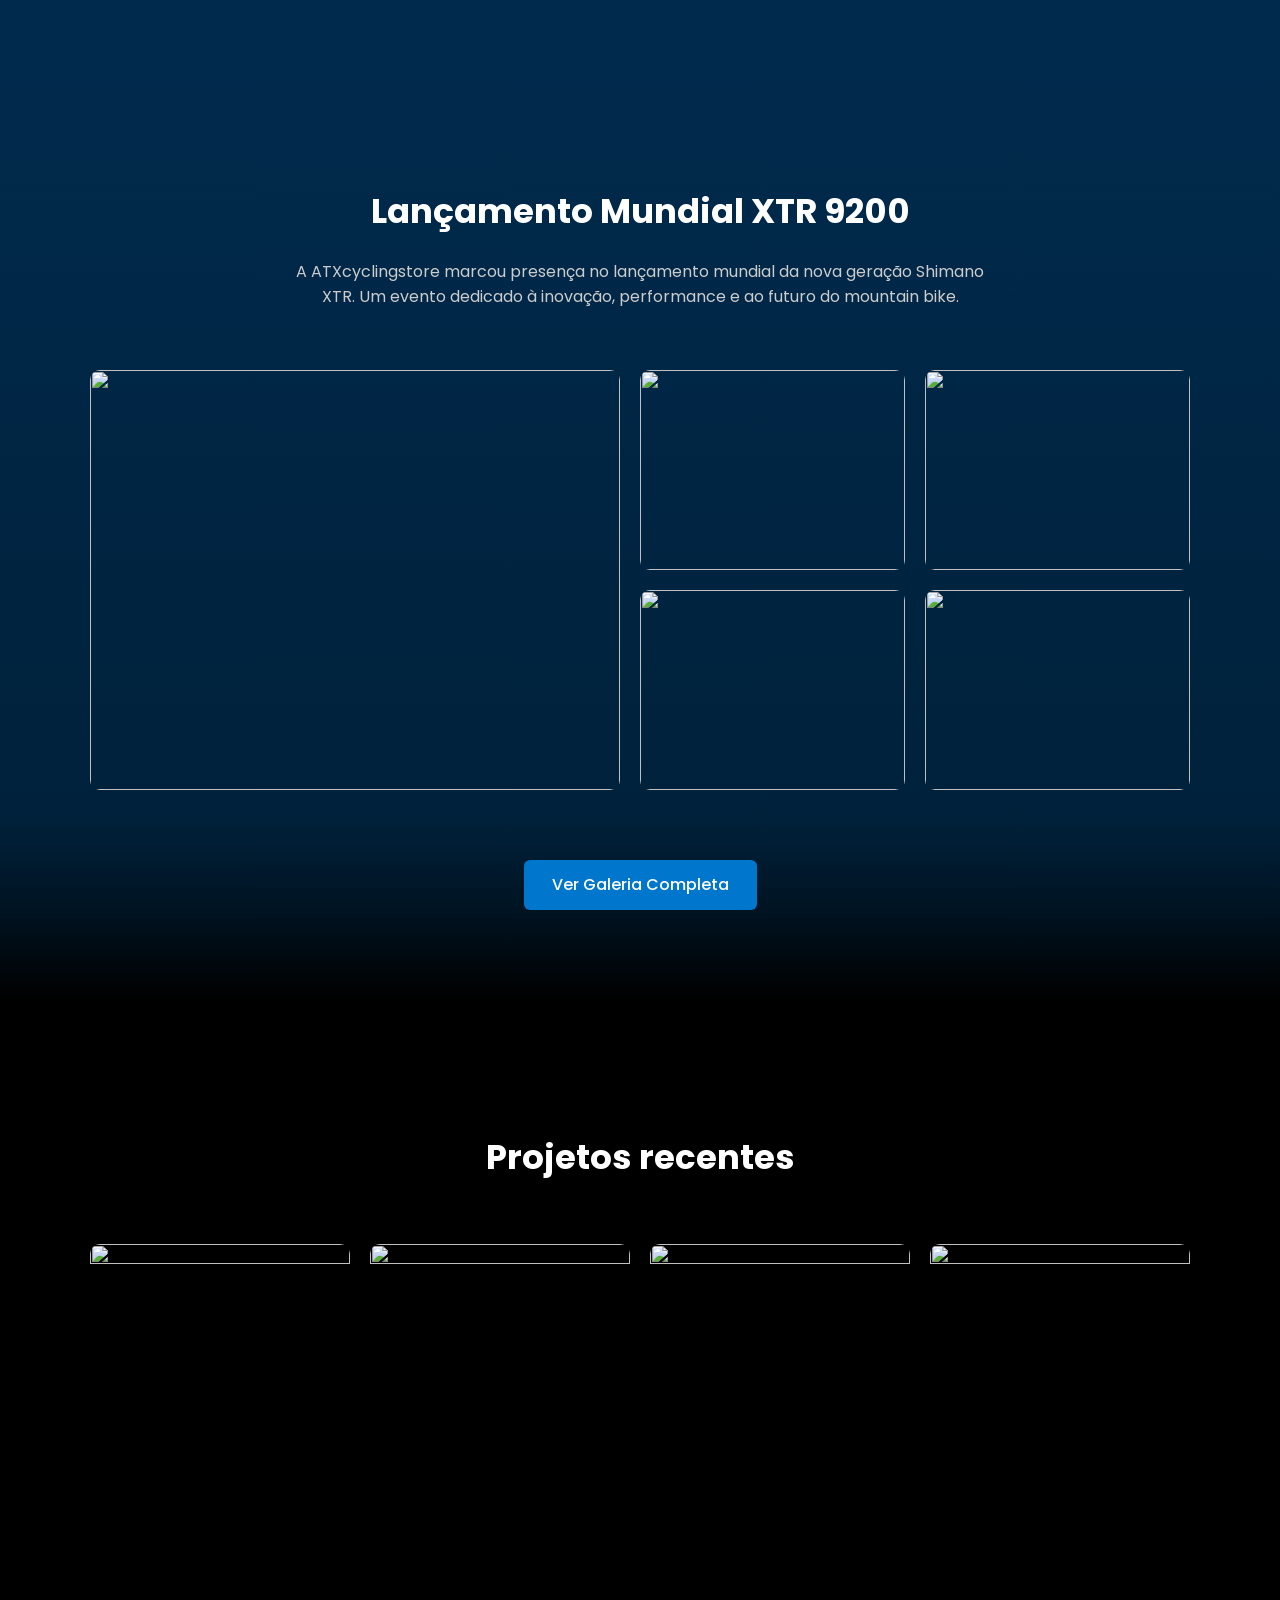
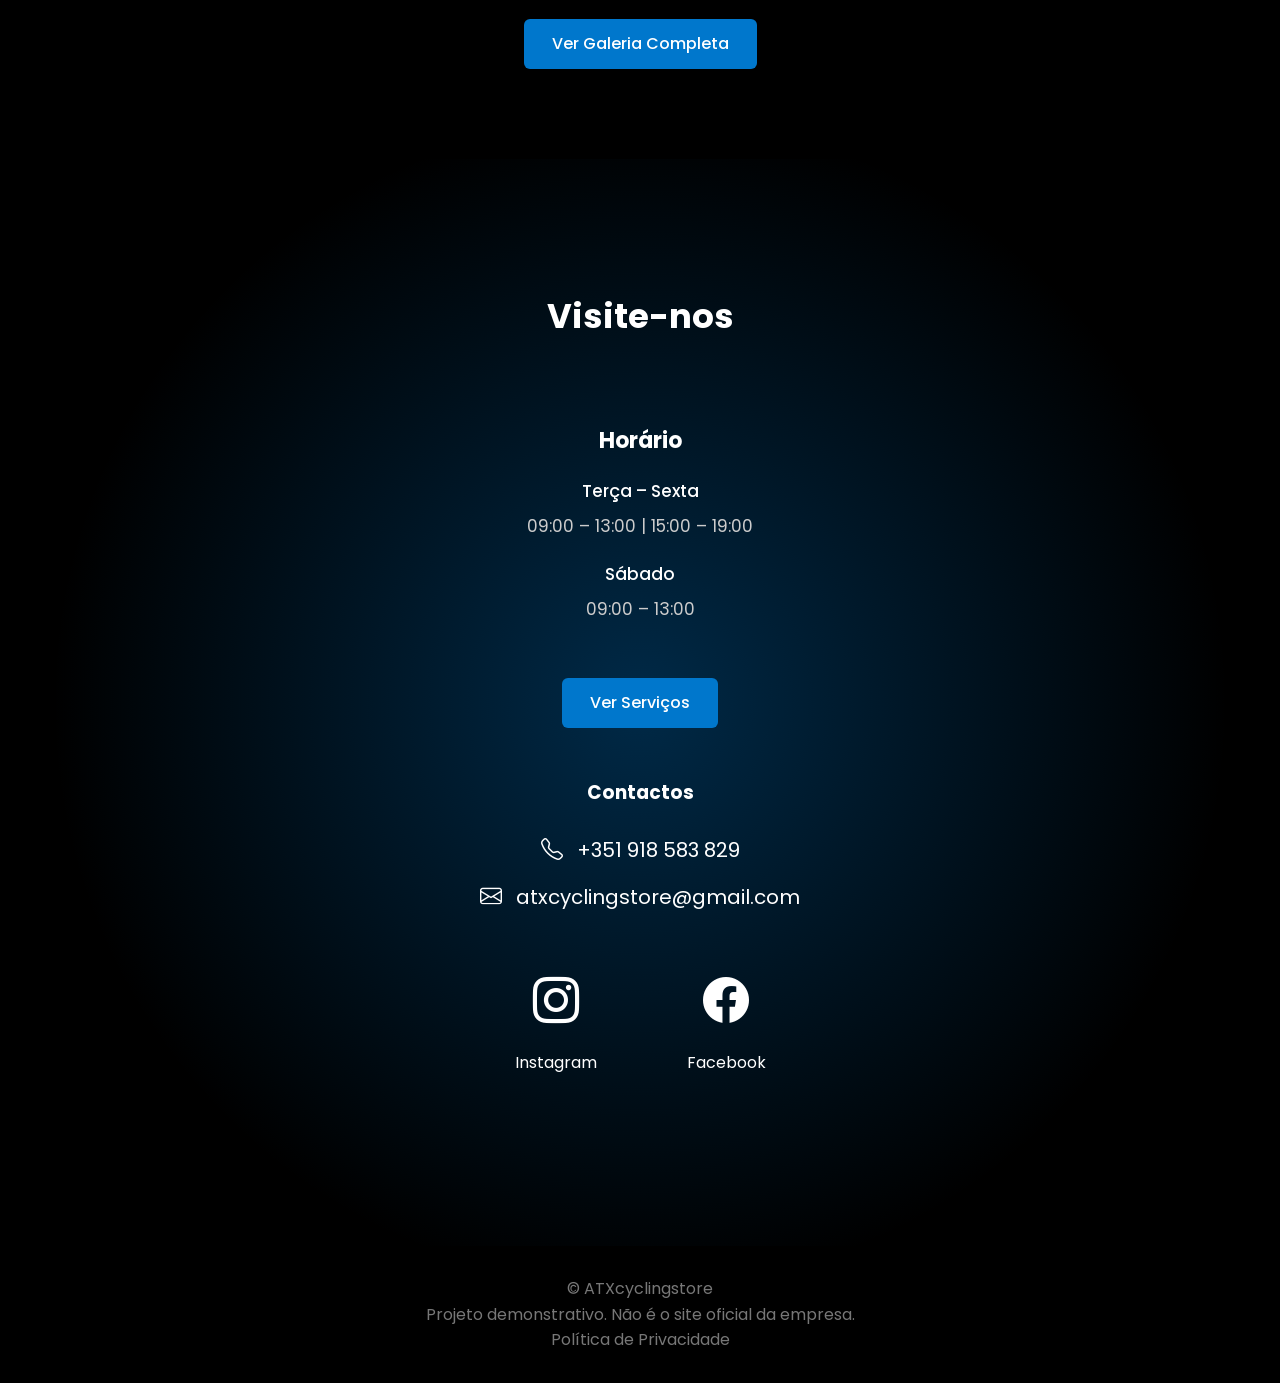
==== commit 9fd25432: "correção gestao" ====
--- a/index.html
+++ b/index.html
@@ -69,6 +69,7 @@
             <li><a href="pages/marcas.html" class="nav-link">Marcas</a></li>
             <li><a href="pages/galeria.html" class="nav-link">Galeria</a></li>
             <li><a href="pages/contactos.html" class="nav-link">Contactos</a></li>
+            <li><a href="pages/tracking.html" class="nav-link">Acompanhar Marcação</a></li>
 
         </ul>
 
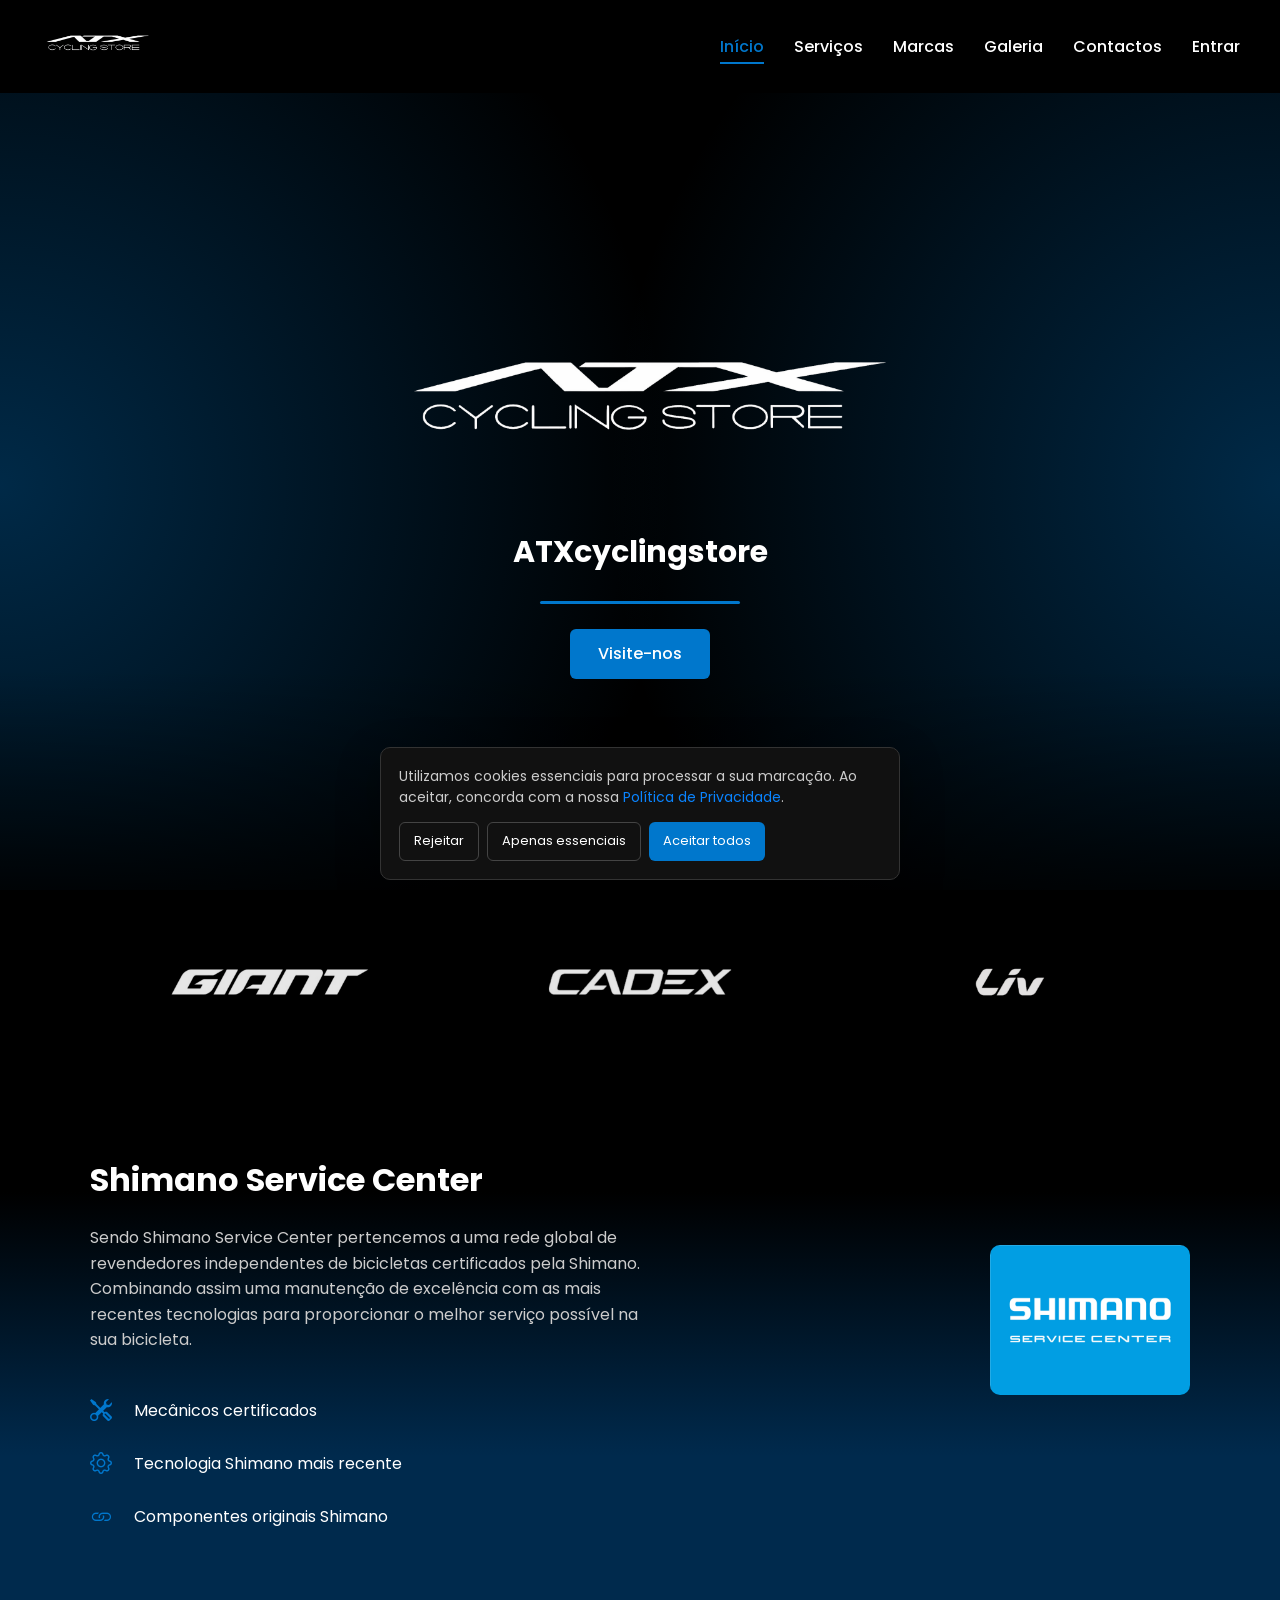
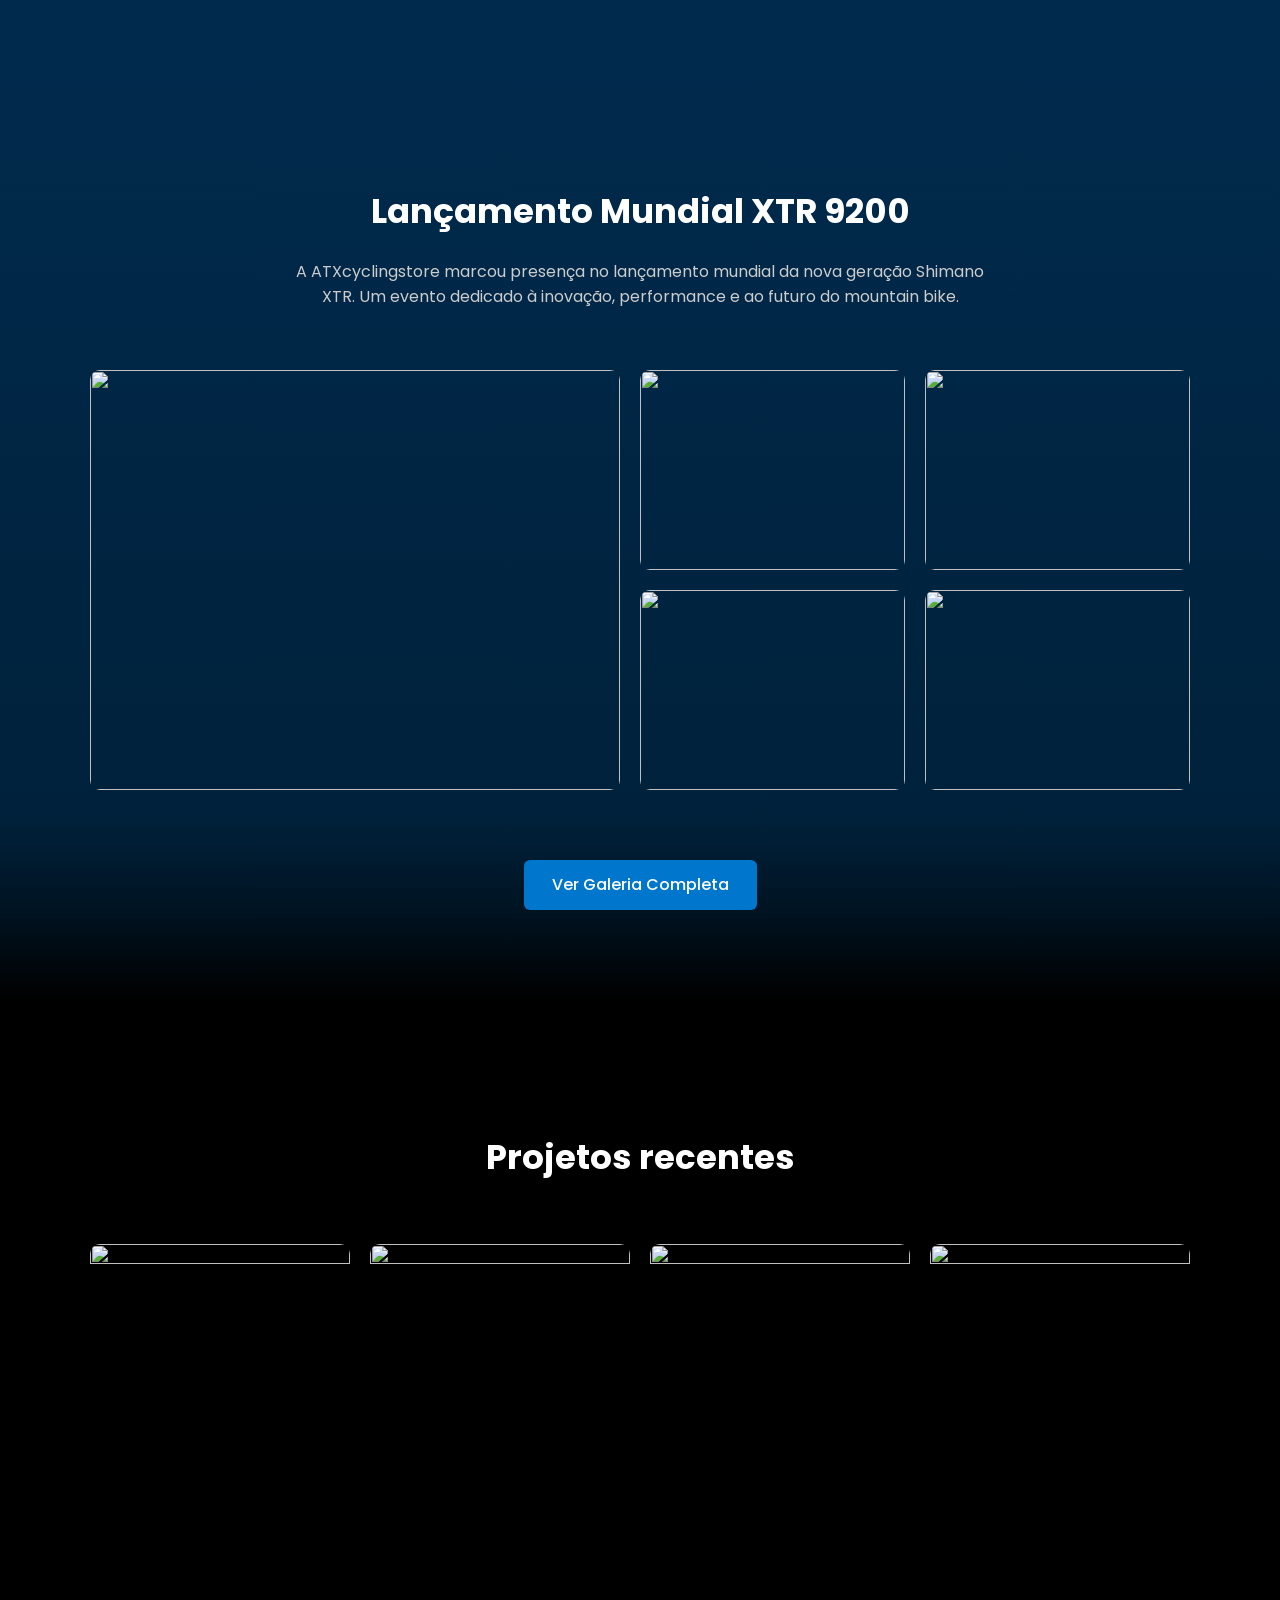
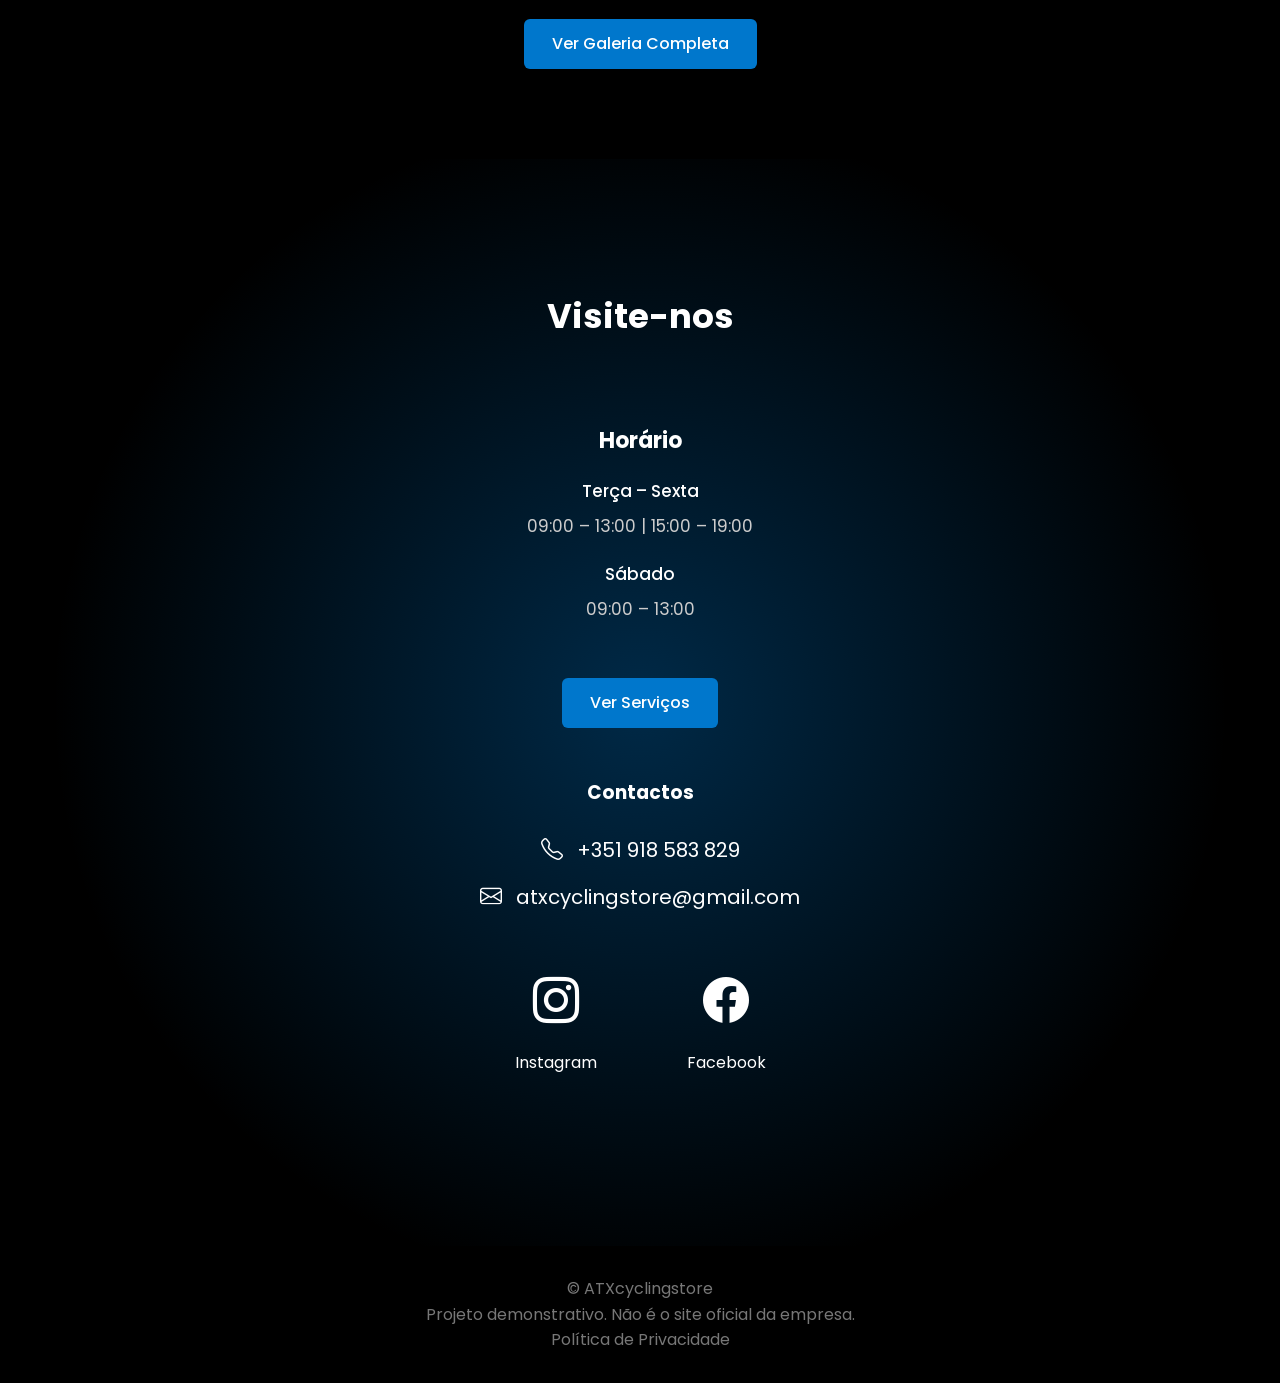
==== commit cc9d2fdf: "Grandes alterações, como login, pagina de gestao, etc..." ====
--- a/index.html
+++ b/index.html
@@ -69,7 +69,7 @@
             <li><a href="pages/marcas.html" class="nav-link">Marcas</a></li>
             <li><a href="pages/galeria.html" class="nav-link">Galeria</a></li>
             <li><a href="pages/contactos.html" class="nav-link">Contactos</a></li>
-            <li><a href="pages/tracking.html" class="nav-link">Acompanhar Marcação</a></li>
+            <li><a href="pages/login.html" class="nav-link" id="navAuthLink">Entrar</a></li>
 
         </ul>
 
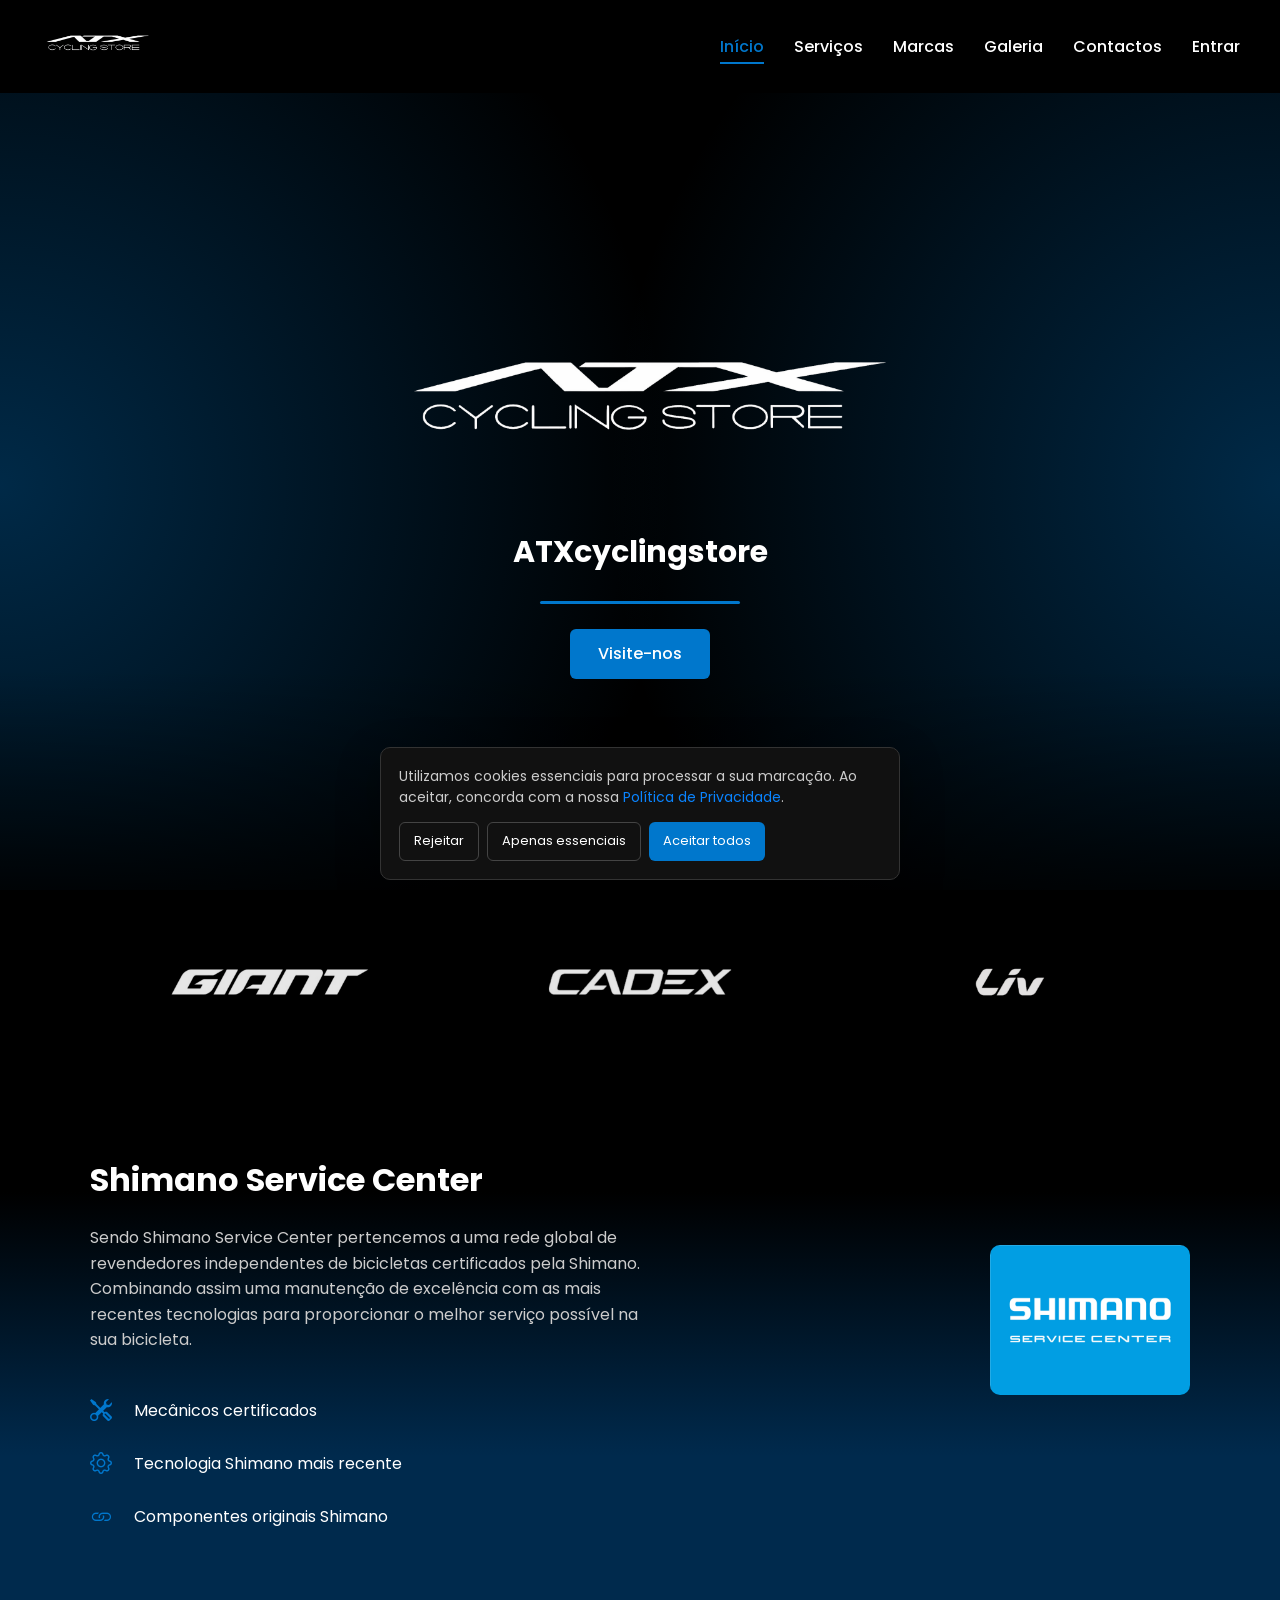
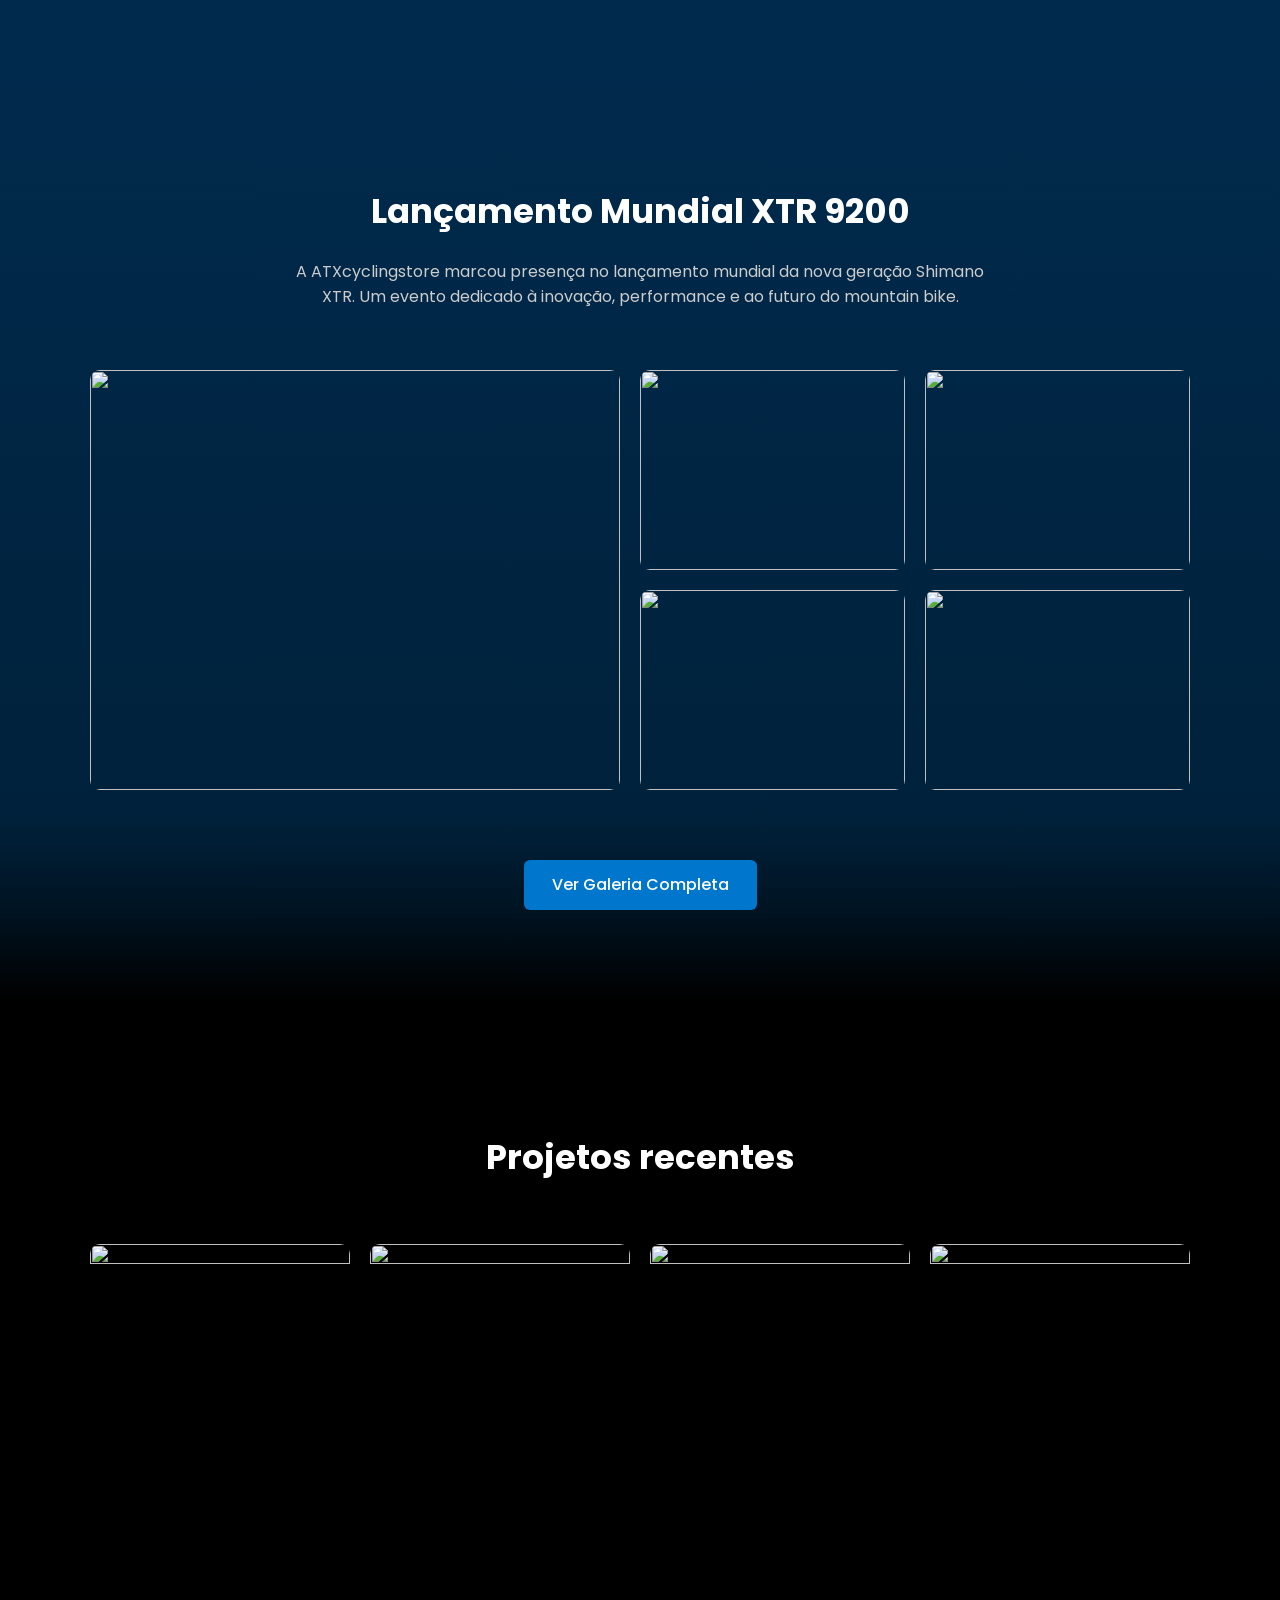
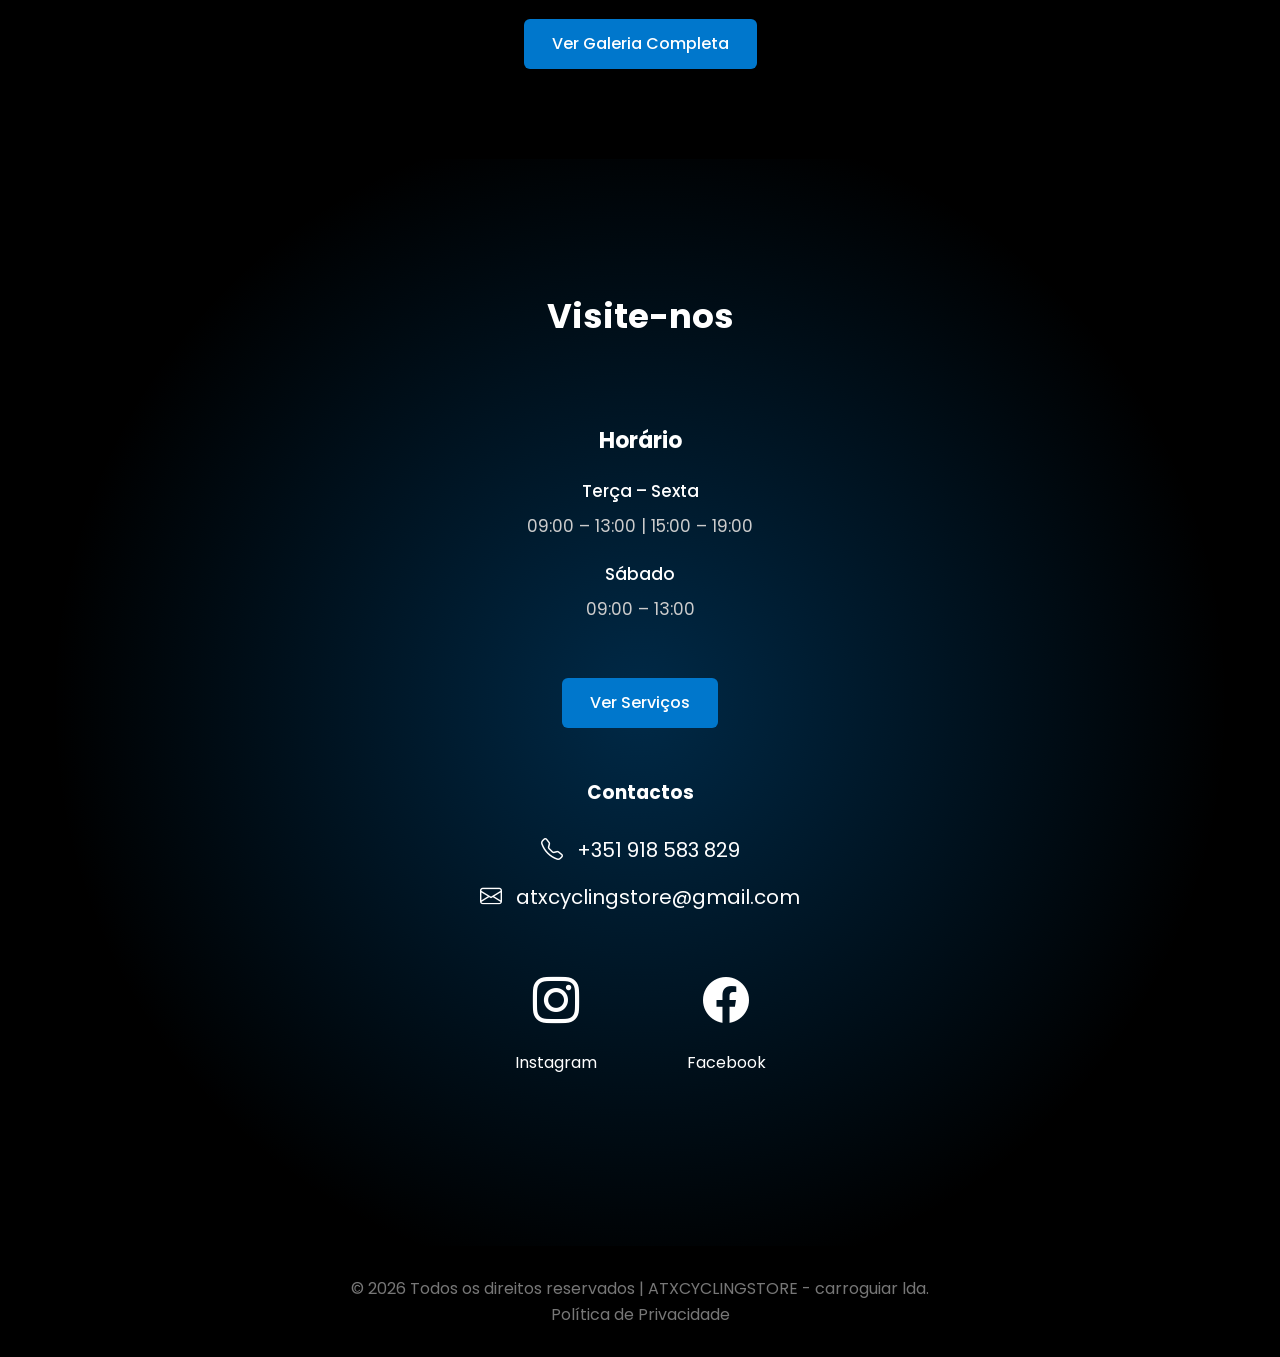
==== commit e81d5e51: "troca de dominios e marcas" ====
--- a/index.html
+++ b/index.html
@@ -19,6 +19,8 @@
     <link rel="stylesheet" href="https://cdn.jsdelivr.net/npm/bootstrap-icons@1.11.3/font/bootstrap-icons.css">
 
 </head>
+
+<body>
 
 <div id="cookie-banner" class="cookie-banner">
 
@@ -49,8 +51,6 @@
     </div>
 
 </div>
-
-<body>
 
 <!-- NAVBAR -->
 
@@ -279,11 +279,8 @@
 <!-- FOOTER -->
 
 <footer>
-
-    <p>© ATXcyclingstore</p>
-    <p>Projeto demonstrativo. Não é o site oficial da empresa.</p>
+    <p>© 2026 Todos os direitos reservados | ATXCYCLINGSTORE - carroguiar lda.</p>
     <a href="/pages/privacy.html">Política de Privacidade</a>
-
 </footer>
 
 
--- a/css/style.css
+++ b/css/style.css
@@ -589,6 +589,15 @@
     gap: 14px;
     font-size: 20px;
     margin-bottom: 12px;
+    overflow-wrap: break-word;
+    word-break: break-word;
+    min-width: 0;
+}
+
+.contacto-item span {
+    min-width: 0;
+    overflow-wrap: break-word;
+    word-break: break-word;
 }
 
 .contacto-item i {
@@ -822,6 +831,7 @@
     max-width: 700px;
     margin-left: auto;
     margin-right: auto;
+    padding: 0 20px;
 }
 
 /* ============================= */
@@ -1517,12 +1527,24 @@
 }
 
 
-/* MOBILE */
-@media (max-width: 768px) {
-
-    /* ESPAÇAMENTO GLOBAL */
-    section {
-        padding: 70px 20px;
+/* TABLET + MOBILE */
+@media (max-width: 1024px) {
+
+    /* remove min-height excessivo em secções com pouco conteúdo */
+    .auth-section,
+    .tracking-section,
+    .area-section,
+    .confirmacao-section,
+    .gestao-section {
+        min-height: auto;
+        padding-top: 40px;
+        padding-bottom: 60px;
+    }
+
+    /* reserva: reduz padding vertical excessivo */
+    .reserva-section {
+        padding-top: 50px;
+        padding-bottom: 60px;
     }
 
     /* NAVBAR */
@@ -1559,6 +1581,15 @@
     .hamburger {
         display: flex;
     }
+}
+
+/* MOBILE */
+@media (max-width: 768px) {
+
+    /* ESPAÇAMENTO GLOBAL */
+    section {
+        padding: 70px 20px;
+    }
 
 
     /* HERO */
@@ -1593,6 +1624,10 @@
 
     .hero-marcas img {
         margin: 40px;
+    }
+
+    .brands-section {
+        padding: 60px 20px;
     }
 
     .brands-grid img {
@@ -1674,6 +1709,10 @@
 
 
     /* CONTACTOS */
+    .contact-section {
+        padding: 60px 20px;
+    }
+
     .contact-container {
         grid-template-columns:1fr;
         gap: 40px;
@@ -1690,6 +1729,10 @@
 
 
     /* GALERIA */
+    #galeria {
+        padding: 70px 20px;
+    }
+
     .grid-galeria {
         column-count: 2;
     }
@@ -1862,6 +1905,15 @@
 
 }
 
-
-
-
+/* ECRÃS MUITO PEQUENOS (< 400px) */
+@media (max-width: 400px) {
+
+    .auth-box {
+        padding: 32px 20px;
+    }
+
+}
+
+
+
+
